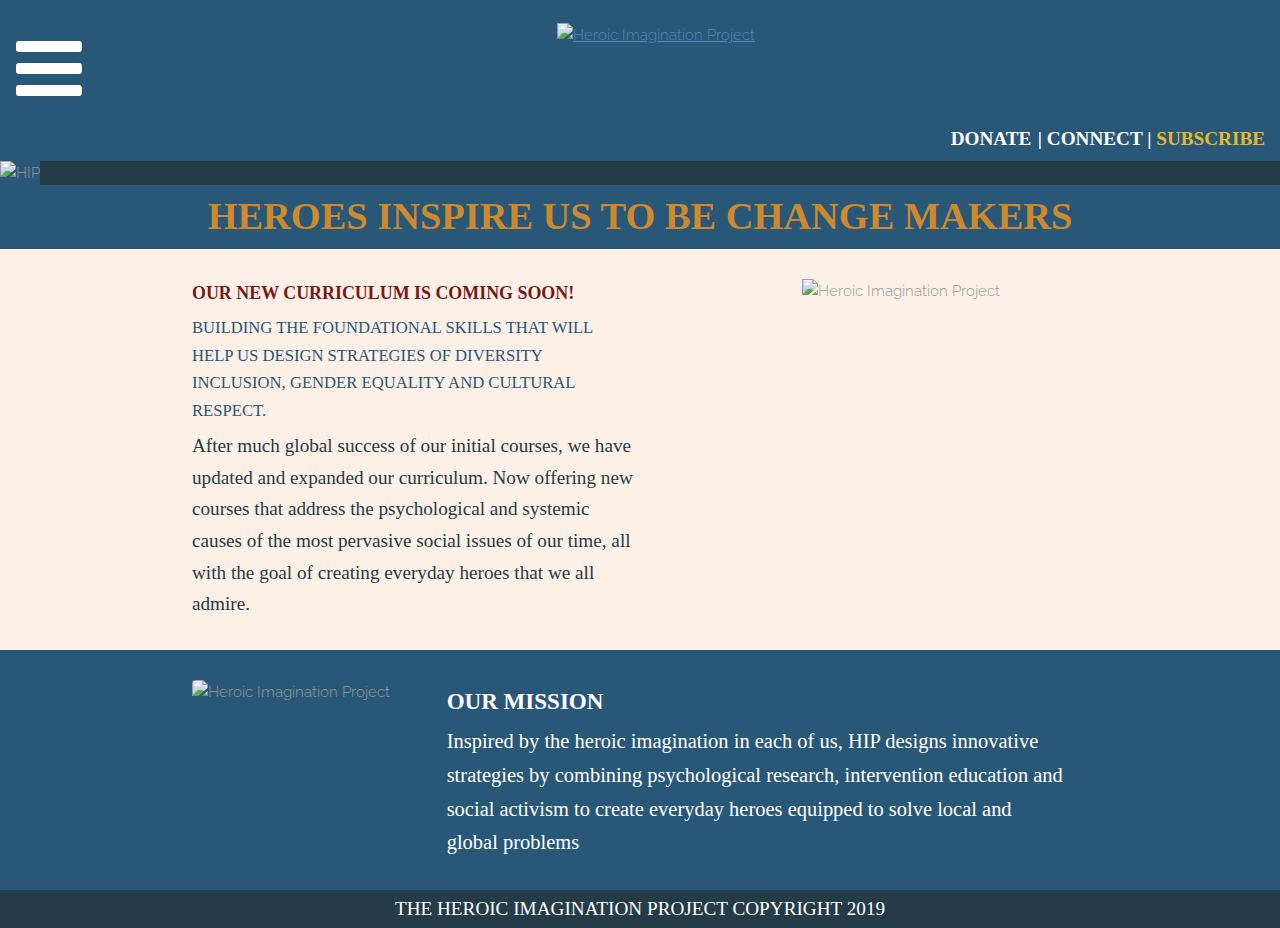
==== index.html @ 64551bbb "changing layout." ====
<!DOCTYPE HTML>
<!--
	Author: DanB
-->
<link rel="stylesheet" href="https://www.w3schools.com/w3css/4/w3.css">
<link rel="apple-touch-icon" sizes="180x180" href="https://www.heroicimagination.org/images/apple-touch-icon.png">
<link rel="icon" type="image/png" sizes="32x32" href="https://www.heroicimagination.org/images/favicon-32x32.png">
<link rel="icon" type="image/png" sizes="16x16" href="https://www.heroicimagination.org/images/favicon-16x16.png">
<link rel="manifest" href="https://www.heroicimagination.org//site.webmanifest">
<html>
	<head>
		<title>Heroic Imagination Project</title>
		<meta charset="utf-8" />
		<meta name="viewport" content="width=device-width, initial-scale=1" />
		<link rel="stylesheet" href="assets/css/main.css" />
	</head>
	<body>

	<div class="w3-row w3-left-align" style="padding-top: 8px;">
	  <div class="w3-col w3-quarter s1">
	  	<a class="w3-bar-item w3-button" href="#" style="color: white;"><i class="fa fa-bars" style="font-size:6vw; padding-top: 15px;"></i>

	  </div>
	  <div class="w3-col w3-rest s10 w3-center">
	  	<a href="https://www.heroicimagination.org/"><img src="https://www.heroicimagination.org/images/hip_logo_horizontal_white.png" class="w3-round" alt="Heroic Imagination Project" style="width:45%; height: 28%; max-width:100%; max-height:100%; padding-top: 15px;"></a>
	  </div>
    </div>
	<div class="w3-row w3-right-align" style="padding-top: 0px;">
	  <div class="w3-col s8 w3-right ">
		<div style="padding-bottom: 3px;">
	  		<div class="w3-right-align" style="color: white; font-family: Optima; font-weight:600; font-size:1vw; padding-right: 15px;">
			    	<span class="w3-right-align" style="color: white; font-family: Optima; font-size:2vw;">
			    		<span class="w3-right-align" style="color: white; font-family: Optima; font-size:2vw;">
			    			<a href="donate.html" style="color: white; font-family: Optima; font-size:1.5vw; text-decoration: none;">DONATE</a>
			    		</span>


					    <span class="w3-right-align" style="color: white; font-family: Optima; font-size:1.5vw;">
					  		|
					  	</span>

					    <span class="w3-right-align" style="color: #white; font-family: Optima; font-weight:600; font-size:1.5vw;">
					  		<a href="mailto:admin@heroicimagination.org?subject=Connect%20with%20HIP" style="color: white; font-family: Optima; font-size:1.5vw; text-decoration: none;">CONNECT</a>
					  	</span>

					    <span class="w3-right-align" style="color: white; font-family: Optima; font-size:1.5vw;">
					  		|
					  	</span>

					    <span class="w3-right-align" style="color: #e3b930; font-family: Optima; font-weight:600; font-size:1.5vw;">
					  		SUBSCRIBE
					  	</span>
			  		</span>
	  			</div>
	  		</div>
	  	</div>
	</div>
	<div class="w3-row" style="background-color: #233C47;">
		<img src="https://www.heroicimagination.org/images/banner.jpg" style="width: 100%; max-width:100%; max-height:100%;" alt="HIP">
	</div>

	<div class="w3-row w3-center">

		<span class="w3-center" style="color: #cf892d; font-family: Optima; font-weight:600; font-size:3vw;">
	  		HEROES INSPIRE US TO BE CHANGE MAKERS
	  	</span>

	</div>
	<div class="w3-row" style="background-color: #FDF0E7; padding-top: 30px; padding-bottom: 30px;">
	  <div class="w3-col w3-quarter s6" style="background-color: #FDF0E7; padding-left: 15%; padding-right: 7px;">
	  		
	  		<div style="color: #781818; background-color: #FDF0E7; font-family: Optima; font-weight:600; font-size:1.4vw;">
	  		OUR NEW CURRICULUM IS COMING SOON!
	  		</div>
	  		<div style="color: #295778; background-color: #FDF0E7; font-family: Optima; font-weight:500; font-size:1.3vw; padding-top: 6px;">
				BUILDING THE FOUNDATIONAL SKILLS THAT WILL HELP US DESIGN STRATEGIES OF DIVERSITY INCLUSION, GENDER EQUALITY AND CULTURAL RESPECT.
		    </div>
		    <div style="color: #233C47; background-color: #FDF0E7; font-family: Optima; font-weight:400; font-size:1.5vw; padding-top: 6px;">
				After much global success of our initial courses, we have updated and expanded our curriculum. Now offering new courses that address the psychological and systemic causes of the most pervasive social issues of our time, all with the goal of creating everyday heroes that we all admire.
		    </div>

	  </div>

	  <div class="w3-col w3-quarter s1 w3-center s6" style="background-color: #FDF0E7; padding-left: 10px; padding-right: 10%;">
	  	<img src="https://www.heroicimagination.org/images/curriculum.png" alt="Heroic Imagination Project" style="height: 50%; width: 50%; max-width:100%; max-height:100%;  background-color: #FDF0E7;">
	  </div>	
	</div>
      <div class="w3-row" style="background-color: #295778; padding-top: 30px; padding-bottom: 30px;">
	  <div class="w3-col w3-quarter s4" style="padding-left: 15%;">
	  	<img src="https://www.heroicimagination.org/images/hip_logo.png" class="w3-round" alt="Heroic Imagination Project" style="width: 80%; height: 80%; max-width:100%; max-height:100%;">
	  </div>
	  <div class="w3-col w3-rest w3-left s6">

	  		<div style="color: white; font-family: Optima; font-weight:800; font-size:1.8vw; padding-top: 2px; padding-left: 20px;">
			OUR MISSION
	  		</div>
	  		<div style="color: white; font-family: Optima; font-weight:200; font-size:1.6vw; padding-top: 5px; padding-left: 20px;">
	  		Inspired by the heroic imagination in each of us, HIP designs
			innovative strategies by combining psychological research,
			intervention education and social activism to create everyday
			heroes equipped to solve local and global problems
	  		</div>
	  </div>

      </div>


	<div class="w3-row w3-center" style="background-color: #233C47; padding-top: 3px; padding-bottom: 3px;">

		<span class="w3-center s12" style="background-color: #233C47; color: white; font-family: Optima; font-weight:300; font-size:1.5vw;  ">
	  		THE HEROIC IMAGINATION PROJECT COPYRIGHT 2019
	  	</span>

	</div>

	</body>
</html>
---- assets/css/main.css ----
@charset "UTF-8";
@import url(font-awesome.min.css);
@import "https://fonts.googleapis.com/css?family=Raleway:100,300,600";

/*
	Theory by TEMPLATED
	templated.co @templatedco
	Released for free under the Creative Commons Attribution 3.0 license (templated.co/license)
*/

/* Reset */

	html, body, div, span, applet, object, iframe, h1, h2, h3, h4, h5, h6, p, blockquote, pre, a, abbr, acronym, address, big, cite, code, del, dfn, em, img, ins, kbd, q, s, samp, small, strike, strong, sub, sup, tt, var, b, u, i, center, dl, dt, dd, ol, ul, li, fieldset, form, label, legend, table, caption, tbody, tfoot, thead, tr, th, td, article, aside, canvas, details, embed, figure, figcaption, footer, header, hgroup, menu, nav, output, ruby, section, summary, time, mark, audio, video {
		margin: 0;
		padding: 0;
		border: 0;
		font-size: 100%;
		font: inherit;
		vertical-align: baseline;
		background-color: #295778;
	}

	article, aside, details, figcaption, figure, footer, header, hgroup, menu, nav, section {
		display: block;
	}

	body {
		line-height: 1;
	}

	ol, ul {
		list-style: none;
	}

	blockquote, q {
		quotes: none;
	}

	blockquote:before, blockquote:after, q:before, q:after {
		content: '';
		content: none;
	}

	table {
		border-collapse: collapse;
		border-spacing: 0;
	}

	body {
		-webkit-text-size-adjust: none;
	}

/* Box Model */

	*, *:before, *:after {
		-moz-box-sizing: border-box;
		-webkit-box-sizing: border-box;
		box-sizing: border-box;
	}

/* Containers */

	.container {
		margin-left: auto;
		margin-right: auto;
	}

	.container.\31 25\25 {
		width: 100%;
		max-width: 100em;
		min-width: 80em;
	}

	.container.\37 5\25 {
		width: 60em;
	}

	.container.\35 0\25 {
		width: 40em;
	}

	.container.\32 5\25 {
		width: 20em;
	}

	.container {
		width: 80em;
	}

	@media screen and (max-width: 1680px) {

		.container.\31 25\25 {
			width: 100%;
			max-width: 100em;
			min-width: 80em;
		}

		.container.\37 5\25 {
			width: 60em;
		}

		.container.\35 0\25 {
			width: 40em;
		}

		.container.\32 5\25 {
			width: 20em;
		}

		.container {
			width: 80em;
		}

	}

	@media screen and (max-width: 1280px) {

		.container.\31 25\25 {
			width: 100%;
			max-width: 81.25em;
			min-width: 65em;
		}

		.container.\37 5\25 {
			width: 48.75em;
		}

		.container.\35 0\25 {
			width: 32.5em;
		}

		.container.\32 5\25 {
			width: 16.25em;
		}

		.container {
			width: 65em;
		}

	}

	@media screen and (max-width: 980px) {

		.container.\31 25\25 {
			width: 100%;
			max-width: 112.5%;
			min-width: 90%;
		}

		.container.\37 5\25 {
			width: 67.5%;
		}

		.container.\35 0\25 {
			width: 45%;
		}

		.container.\32 5\25 {
			width: 22.5%;
		}

		.container {
			width: 90%;
		}

	}

	@media screen and (max-width: 736px) {

		.container.\31 25\25 {
			width: 100%;
			max-width: 112.5%;
			min-width: 90%;
		}

		.container.\37 5\25 {
			width: 67.5%;
		}

		.container.\35 0\25 {
			width: 45%;
		}

		.container.\32 5\25 {
			width: 22.5%;
		}

		.container {
			width: 90% !important;
		}

	}

	@media screen and (max-width: 480px) {

		.container.\31 25\25 {
			width: 100%;
			max-width: 112.5%;
			min-width: 90%;
		}

		.container.\37 5\25 {
			width: 67.5%;
		}

		.container.\35 0\25 {
			width: 45%;
		}

		.container.\32 5\25 {
			width: 22.5%;
		}

		.container {
			width: 90% !important;
		}

	}

/* Grid */

	.row {
		border-bottom: solid 1px transparent;
		-moz-box-sizing: border-box;
		-webkit-box-sizing: border-box;
		box-sizing: border-box;
	}

	.row > * {
		float: left;
		-moz-box-sizing: border-box;
		-webkit-box-sizing: border-box;
		box-sizing: border-box;
	}

	.row:after, .row:before {
		content: '';
		display: block;
		clear: both;
		height: 0;
	}

	.row.uniform > * > :first-child {
		margin-top: 0;
	}

	.row.uniform > * > :last-child {
		margin-bottom: 0;
	}

	.row.\30 \25 > * {
		padding: 0 0 0 0em;
	}

	.row.\30 \25 {
		margin: 0 0 -1px 0em;
	}

	.row.uniform.\30 \25 > * {
		padding: 0em 0 0 0em;
	}

	.row.uniform.\30 \25 {
		margin: 0em 0 -1px 0em;
	}

	.row > * {
		padding: 0 0 0 2em;
	}

	.row {
		margin: 0 0 -1px -2em;
	}

	.row.uniform > * {
		padding: 2em 0 0 2em;
	}

	.row.uniform {
		margin: -2em 0 -1px -2em;
	}

	.row.\32 00\25 > * {
		padding: 0 0 0 4em;
	}

	.row.\32 00\25 {
		margin: 0 0 -1px -4em;
	}

	.row.uniform.\32 00\25 > * {
		padding: 4em 0 0 4em;
	}

	.row.uniform.\32 00\25 {
		margin: -4em 0 -1px -4em;
	}

	.row.\31 50\25 > * {
		padding: 0 0 0 3em;
	}

	.row.\31 50\25 {
		margin: 0 0 -1px -3em;
	}

	.row.uniform.\31 50\25 > * {
		padding: 3em 0 0 3em;
	}

	.row.uniform.\31 50\25 {
		margin: -3em 0 -1px -3em;
	}

	.row.\35 0\25 > * {
		padding: 0 0 0 1em;
	}

	.row.\35 0\25 {
		margin: 0 0 -1px -1em;
	}

	.row.uniform.\35 0\25 > * {
		padding: 1em 0 0 1em;
	}

	.row.uniform.\35 0\25 {
		margin: -1em 0 -1px -1em;
	}

	.row.\32 5\25 > * {
		padding: 0 0 0 0.5em;
	}

	.row.\32 5\25 {
		margin: 0 0 -1px -0.5em;
	}

	.row.uniform.\32 5\25 > * {
		padding: 0.5em 0 0 0.5em;
	}

	.row.uniform.\32 5\25 {
		margin: -0.5em 0 -1px -0.5em;
	}

	.\31 2u, .\31 2u\24 {
		width: 100%;
		clear: none;
		margin-left: 0;
	}

	.\31 1u, .\31 1u\24 {
		width: 91.6666666667%;
		clear: none;
		margin-left: 0;
	}

	.\31 0u, .\31 0u\24 {
		width: 83.3333333333%;
		clear: none;
		margin-left: 0;
	}

	.\39 u, .\39 u\24 {
		width: 75%;
		clear: none;
		margin-left: 0;
	}

	.\38 u, .\38 u\24 {
		width: 66.6666666667%;
		clear: none;
		margin-left: 0;
	}

	.\37 u, .\37 u\24 {
		width: 58.3333333333%;
		clear: none;
		margin-left: 0;
	}

	.\36 u, .\36 u\24 {
		width: 50%;
		clear: none;
		margin-left: 0;
	}

	.\35 u, .\35 u\24 {
		width: 41.6666666667%;
		clear: none;
		margin-left: 0;
	}

	.\34 u, .\34 u\24 {
		width: 33.3333333333%;
		clear: none;
		margin-left: 0;
	}

	.\33 u, .\33 u\24 {
		width: 25%;
		clear: none;
		margin-left: 0;
	}

	.\32 u, .\32 u\24 {
		width: 16.6666666667%;
		clear: none;
		margin-left: 0;
	}

	.\31 u, .\31 u\24 {
		width: 8.3333333333%;
		clear: none;
		margin-left: 0;
	}

	.\31 2u\24 + *,
	.\31 1u\24 + *,
	.\31 0u\24 + *,
	.\39 u\24 + *,
	.\38 u\24 + *,
	.\37 u\24 + *,
	.\36 u\24 + *,
	.\35 u\24 + *,
	.\34 u\24 + *,
	.\33 u\24 + *,
	.\32 u\24 + *,
	.\31 u\24 + * {
		clear: left;
	}

	.\-11u {
		margin-left: 91.66667%;
	}

	.\-10u {
		margin-left: 83.33333%;
	}

	.\-9u {
		margin-left: 75%;
	}

	.\-8u {
		margin-left: 66.66667%;
	}

	.\-7u {
		margin-left: 58.33333%;
	}

	.\-6u {
		margin-left: 50%;
	}

	.\-5u {
		margin-left: 41.66667%;
	}

	.\-4u {
		margin-left: 33.33333%;
	}

	.\-3u {
		margin-left: 25%;
	}

	.\-2u {
		margin-left: 16.66667%;
	}

	.\-1u {
		margin-left: 8.33333%;
	}

	@media screen and (max-width: 1680px) {

		.row > * {
			padding: 0 0 0 2em;
		}

		.row {
			margin: 0 0 -1px -2em;
		}

		.row.uniform > * {
			padding: 2em 0 0 2em;
		}

		.row.uniform {
			margin: -2em 0 -1px -2em;
		}

		.row.\32 00\25 > * {
			padding: 0 0 0 4em;
		}

		.row.\32 00\25 {
			margin: 0 0 -1px -4em;
		}

		.row.uniform.\32 00\25 > * {
			padding: 4em 0 0 4em;
		}

		.row.uniform.\32 00\25 {
			margin: -4em 0 -1px -4em;
		}

		.row.\31 50\25 > * {
			padding: 0 0 0 3em;
		}

		.row.\31 50\25 {
			margin: 0 0 -1px -3em;
		}

		.row.uniform.\31 50\25 > * {
			padding: 3em 0 0 3em;
		}

		.row.uniform.\31 50\25 {
			margin: -3em 0 -1px -3em;
		}

		.row.\35 0\25 > * {
			padding: 0 0 0 1em;
		}

		.row.\35 0\25 {
			margin: 0 0 -1px -1em;
		}

		.row.uniform.\35 0\25 > * {
			padding: 1em 0 0 1em;
		}

		.row.uniform.\35 0\25 {
			margin: -1em 0 -1px -1em;
		}

		.row.\32 5\25 > * {
			padding: 0 0 0 0.5em;
		}

		.row.\32 5\25 {
			margin: 0 0 -1px -0.5em;
		}

		.row.uniform.\32 5\25 > * {
			padding: 0.5em 0 0 0.5em;
		}

		.row.uniform.\32 5\25 {
			margin: -0.5em 0 -1px -0.5em;
		}

		.\31 2u\28xlarge\29, .\31 2u\24\28xlarge\29 {
			width: 100%;
			clear: none;
			margin-left: 0;
		}

		.\31 1u\28xlarge\29, .\31 1u\24\28xlarge\29 {
			width: 91.6666666667%;
			clear: none;
			margin-left: 0;
		}

		.\31 0u\28xlarge\29, .\31 0u\24\28xlarge\29 {
			width: 83.3333333333%;
			clear: none;
			margin-left: 0;
		}

		.\39 u\28xlarge\29, .\39 u\24\28xlarge\29 {
			width: 75%;
			clear: none;
			margin-left: 0;
		}

		.\38 u\28xlarge\29, .\38 u\24\28xlarge\29 {
			width: 66.6666666667%;
			clear: none;
			margin-left: 0;
		}

		.\37 u\28xlarge\29, .\37 u\24\28xlarge\29 {
			width: 58.3333333333%;
			clear: none;
			margin-left: 0;
		}

		.\36 u\28xlarge\29, .\36 u\24\28xlarge\29 {
			width: 50%;
			clear: none;
			margin-left: 0;
		}

		.\35 u\28xlarge\29, .\35 u\24\28xlarge\29 {
			width: 41.6666666667%;
			clear: none;
			margin-left: 0;
		}

		.\34 u\28xlarge\29, .\34 u\24\28xlarge\29 {
			width: 33.3333333333%;
			clear: none;
			margin-left: 0;
		}

		.\33 u\28xlarge\29, .\33 u\24\28xlarge\29 {
			width: 25%;
			clear: none;
			margin-left: 0;
		}

		.\32 u\28xlarge\29, .\32 u\24\28xlarge\29 {
			width: 16.6666666667%;
			clear: none;
			margin-left: 0;
		}

		.\31 u\28xlarge\29, .\31 u\24\28xlarge\29 {
			width: 8.3333333333%;
			clear: none;
			margin-left: 0;
		}

		.\31 2u\24\28xlarge\29 + *,
		.\31 1u\24\28xlarge\29 + *,
		.\31 0u\24\28xlarge\29 + *,
		.\39 u\24\28xlarge\29 + *,
		.\38 u\24\28xlarge\29 + *,
		.\37 u\24\28xlarge\29 + *,
		.\36 u\24\28xlarge\29 + *,
		.\35 u\24\28xlarge\29 + *,
		.\34 u\24\28xlarge\29 + *,
		.\33 u\24\28xlarge\29 + *,
		.\32 u\24\28xlarge\29 + *,
		.\31 u\24\28xlarge\29 + * {
			clear: left;
		}

		.\-11u\28xlarge\29 {
			margin-left: 91.66667%;
		}

		.\-10u\28xlarge\29 {
			margin-left: 83.33333%;
		}

		.\-9u\28xlarge\29 {
			margin-left: 75%;
		}

		.\-8u\28xlarge\29 {
			margin-left: 66.66667%;
		}

		.\-7u\28xlarge\29 {
			margin-left: 58.33333%;
		}

		.\-6u\28xlarge\29 {
			margin-left: 50%;
		}

		.\-5u\28xlarge\29 {
			margin-left: 41.66667%;
		}

		.\-4u\28xlarge\29 {
			margin-left: 33.33333%;
		}

		.\-3u\28xlarge\29 {
			margin-left: 25%;
		}

		.\-2u\28xlarge\29 {
			margin-left: 16.66667%;
		}

		.\-1u\28xlarge\29 {
			margin-left: 8.33333%;
		}

	}

	@media screen and (max-width: 1280px) {

		.row > * {
			padding: 0 0 0 1.5em;
		}

		.row {
			margin: 0 0 -1px -1.5em;
		}

		.row.uniform > * {
			padding: 1.5em 0 0 1.5em;
		}

		.row.uniform {
			margin: -1.5em 0 -1px -1.5em;
		}

		.row.\32 00\25 > * {
			padding: 0 0 0 3em;
		}

		.row.\32 00\25 {
			margin: 0 0 -1px -3em;
		}

		.row.uniform.\32 00\25 > * {
			padding: 3em 0 0 3em;
		}

		.row.uniform.\32 00\25 {
			margin: -3em 0 -1px -3em;
		}

		.row.\31 50\25 > * {
			padding: 0 0 0 2.25em;
		}

		.row.\31 50\25 {
			margin: 0 0 -1px -2.25em;
		}

		.row.uniform.\31 50\25 > * {
			padding: 2.25em 0 0 2.25em;
		}

		.row.uniform.\31 50\25 {
			margin: -2.25em 0 -1px -2.25em;
		}

		.row.\35 0\25 > * {
			padding: 0 0 0 0.75em;
		}

		.row.\35 0\25 {
			margin: 0 0 -1px -0.75em;
		}

		.row.uniform.\35 0\25 > * {
			padding: 0.75em 0 0 0.75em;
		}

		.row.uniform.\35 0\25 {
			margin: -0.75em 0 -1px -0.75em;
		}

		.row.\32 5\25 > * {
			padding: 0 0 0 0.375em;
		}

		.row.\32 5\25 {
			margin: 0 0 -1px -0.375em;
		}

		.row.uniform.\32 5\25 > * {
			padding: 0.375em 0 0 0.375em;
		}

		.row.uniform.\32 5\25 {
			margin: -0.375em 0 -1px -0.375em;
		}

		.\31 2u\28large\29, .\31 2u\24\28large\29 {
			width: 100%;
			clear: none;
			margin-left: 0;
		}

		.\31 1u\28large\29, .\31 1u\24\28large\29 {
			width: 91.6666666667%;
			clear: none;
			margin-left: 0;
		}

		.\31 0u\28large\29, .\31 0u\24\28large\29 {
			width: 83.3333333333%;
			clear: none;
			margin-left: 0;
		}

		.\39 u\28large\29, .\39 u\24\28large\29 {
			width: 75%;
			clear: none;
			margin-left: 0;
		}

		.\38 u\28large\29, .\38 u\24\28large\29 {
			width: 66.6666666667%;
			clear: none;
			margin-left: 0;
		}

		.\37 u\28large\29, .\37 u\24\28large\29 {
			width: 58.3333333333%;
			clear: none;
			margin-left: 0;
		}

		.\36 u\28large\29, .\36 u\24\28large\29 {
			width: 50%;
			clear: none;
			margin-left: 0;
		}

		.\35 u\28large\29, .\35 u\24\28large\29 {
			width: 41.6666666667%;
			clear: none;
			margin-left: 0;
		}

		.\34 u\28large\29, .\34 u\24\28large\29 {
			width: 33.3333333333%;
			clear: none;
			margin-left: 0;
		}

		.\33 u\28large\29, .\33 u\24\28large\29 {
			width: 25%;
			clear: none;
			margin-left: 0;
		}

		.\32 u\28large\29, .\32 u\24\28large\29 {
			width: 16.6666666667%;
			clear: none;
			margin-left: 0;
		}

		.\31 u\28large\29, .\31 u\24\28large\29 {
			width: 8.3333333333%;
			clear: none;
			margin-left: 0;
		}

		.\31 2u\24\28large\29 + *,
		.\31 1u\24\28large\29 + *,
		.\31 0u\24\28large\29 + *,
		.\39 u\24\28large\29 + *,
		.\38 u\24\28large\29 + *,
		.\37 u\24\28large\29 + *,
		.\36 u\24\28large\29 + *,
		.\35 u\24\28large\29 + *,
		.\34 u\24\28large\29 + *,
		.\33 u\24\28large\29 + *,
		.\32 u\24\28large\29 + *,
		.\31 u\24\28large\29 + * {
			clear: left;
		}

		.\-11u\28large\29 {
			margin-left: 91.66667%;
		}

		.\-10u\28large\29 {
			margin-left: 83.33333%;
		}

		.\-9u\28large\29 {
			margin-left: 75%;
		}

		.\-8u\28large\29 {
			margin-left: 66.66667%;
		}

		.\-7u\28large\29 {
			margin-left: 58.33333%;
		}

		.\-6u\28large\29 {
			margin-left: 50%;
		}

		.\-5u\28large\29 {
			margin-left: 41.66667%;
		}

		.\-4u\28large\29 {
			margin-left: 33.33333%;
		}

		.\-3u\28large\29 {
			margin-left: 25%;
		}

		.\-2u\28large\29 {
			margin-left: 16.66667%;
		}

		.\-1u\28large\29 {
			margin-left: 8.33333%;
		}

	}

	@media screen and (max-width: 980px) {

		.row > * {
			padding: 0 0 0 1.5em;
		}

		.row {
			margin: 0 0 -1px -1.5em;
		}

		.row.uniform > * {
			padding: 1.5em 0 0 1.5em;
		}

		.row.uniform {
			margin: -1.5em 0 -1px -1.5em;
		}

		.row.\32 00\25 > * {
			padding: 0 0 0 3em;
		}

		.row.\32 00\25 {
			margin: 0 0 -1px -3em;
		}

		.row.uniform.\32 00\25 > * {
			padding: 3em 0 0 3em;
		}

		.row.uniform.\32 00\25 {
			margin: -3em 0 -1px -3em;
		}

		.row.\31 50\25 > * {
			padding: 0 0 0 2.25em;
		}

		.row.\31 50\25 {
			margin: 0 0 -1px -2.25em;
		}

		.row.uniform.\31 50\25 > * {
			padding: 2.25em 0 0 2.25em;
		}

		.row.uniform.\31 50\25 {
			margin: -2.25em 0 -1px -2.25em;
		}

		.row.\35 0\25 > * {
			padding: 0 0 0 0.75em;
		}

		.row.\35 0\25 {
			margin: 0 0 -1px -0.75em;
		}

		.row.uniform.\35 0\25 > * {
			padding: 0.75em 0 0 0.75em;
		}

		.row.uniform.\35 0\25 {
			margin: -0.75em 0 -1px -0.75em;
		}

		.row.\32 5\25 > * {
			padding: 0 0 0 0.375em;
		}

		.row.\32 5\25 {
			margin: 0 0 -1px -0.375em;
		}

		.row.uniform.\32 5\25 > * {
			padding: 0.375em 0 0 0.375em;
		}

		.row.uniform.\32 5\25 {
			margin: -0.375em 0 -1px -0.375em;
		}

		.\31 2u\28medium\29, .\31 2u\24\28medium\29 {
			width: 100%;
			clear: none;
			margin-left: 0;
		}

		.\31 1u\28medium\29, .\31 1u\24\28medium\29 {
			width: 91.6666666667%;
			clear: none;
			margin-left: 0;
		}

		.\31 0u\28medium\29, .\31 0u\24\28medium\29 {
			width: 83.3333333333%;
			clear: none;
			margin-left: 0;
		}

		.\39 u\28medium\29, .\39 u\24\28medium\29 {
			width: 75%;
			clear: none;
			margin-left: 0;
		}

		.\38 u\28medium\29, .\38 u\24\28medium\29 {
			width: 66.6666666667%;
			clear: none;
			margin-left: 0;
		}

		.\37 u\28medium\29, .\37 u\24\28medium\29 {
			width: 58.3333333333%;
			clear: none;
			margin-left: 0;
		}

		.\36 u\28medium\29, .\36 u\24\28medium\29 {
			width: 50%;
			clear: none;
			margin-left: 0;
		}

		.\35 u\28medium\29, .\35 u\24\28medium\29 {
			width: 41.6666666667%;
			clear: none;
			margin-left: 0;
		}

		.\34 u\28medium\29, .\34 u\24\28medium\29 {
			width: 33.3333333333%;
			clear: none;
			margin-left: 0;
		}

		.\33 u\28medium\29, .\33 u\24\28medium\29 {
			width: 25%;
			clear: none;
			margin-left: 0;
		}

		.\32 u\28medium\29, .\32 u\24\28medium\29 {
			width: 16.6666666667%;
			clear: none;
			margin-left: 0;
		}

		.\31 u\28medium\29, .\31 u\24\28medium\29 {
			width: 8.3333333333%;
			clear: none;
			margin-left: 0;
		}

		.\31 2u\24\28medium\29 + *,
		.\31 1u\24\28medium\29 + *,
		.\31 0u\24\28medium\29 + *,
		.\39 u\24\28medium\29 + *,
		.\38 u\24\28medium\29 + *,
		.\37 u\24\28medium\29 + *,
		.\36 u\24\28medium\29 + *,
		.\35 u\24\28medium\29 + *,
		.\34 u\24\28medium\29 + *,
		.\33 u\24\28medium\29 + *,
		.\32 u\24\28medium\29 + *,
		.\31 u\24\28medium\29 + * {
			clear: left;
		}

		.\-11u\28medium\29 {
			margin-left: 91.66667%;
		}

		.\-10u\28medium\29 {
			margin-left: 83.33333%;
		}

		.\-9u\28medium\29 {
			margin-left: 75%;
		}

		.\-8u\28medium\29 {
			margin-left: 66.66667%;
		}

		.\-7u\28medium\29 {
			margin-left: 58.33333%;
		}

		.\-6u\28medium\29 {
			margin-left: 50%;
		}

		.\-5u\28medium\29 {
			margin-left: 41.66667%;
		}

		.\-4u\28medium\29 {
			margin-left: 33.33333%;
		}

		.\-3u\28medium\29 {
			margin-left: 25%;
		}

		.\-2u\28medium\29 {
			margin-left: 16.66667%;
		}

		.\-1u\28medium\29 {
			margin-left: 8.33333%;
		}

	}

	@media screen and (max-width: 736px) {

		.row > * {
			padding: 0 0 0 1.25em;
		}

		.row {
			margin: 0 0 -1px -1.25em;
		}

		.row.uniform > * {
			padding: 1.25em 0 0 1.25em;
		}

		.row.uniform {
			margin: -1.25em 0 -1px -1.25em;
		}

		.row.\32 00\25 > * {
			padding: 0 0 0 2.5em;
		}

		.row.\32 00\25 {
			margin: 0 0 -1px -2.5em;
		}

		.row.uniform.\32 00\25 > * {
			padding: 2.5em 0 0 2.5em;
		}

		.row.uniform.\32 00\25 {
			margin: -2.5em 0 -1px -2.5em;
		}

		.row.\31 50\25 > * {
			padding: 0 0 0 1.875em;
		}

		.row.\31 50\25 {
			margin: 0 0 -1px -1.875em;
		}

		.row.uniform.\31 50\25 > * {
			padding: 1.875em 0 0 1.875em;
		}

		.row.uniform.\31 50\25 {
			margin: -1.875em 0 -1px -1.875em;
		}

		.row.\35 0\25 > * {
			padding: 0 0 0 0.625em;
		}

		.row.\35 0\25 {
			margin: 0 0 -1px -0.625em;
		}

		.row.uniform.\35 0\25 > * {
			padding: 0.625em 0 0 0.625em;
		}

		.row.uniform.\35 0\25 {
			margin: -0.625em 0 -1px -0.625em;
		}

		.row.\32 5\25 > * {
			padding: 0 0 0 0.3125em;
		}

		.row.\32 5\25 {
			margin: 0 0 -1px -0.3125em;
		}

		.row.uniform.\32 5\25 > * {
			padding: 0.3125em 0 0 0.3125em;
		}

		.row.uniform.\32 5\25 {
			margin: -0.3125em 0 -1px -0.3125em;
		}

		.\31 2u\28small\29, .\31 2u\24\28small\29 {
			width: 100%;
			clear: none;
			margin-left: 0;
		}

		.\31 1u\28small\29, .\31 1u\24\28small\29 {
			width: 91.6666666667%;
			clear: none;
			margin-left: 0;
		}

		.\31 0u\28small\29, .\31 0u\24\28small\29 {
			width: 83.3333333333%;
			clear: none;
			margin-left: 0;
		}

		.\39 u\28small\29, .\39 u\24\28small\29 {
			width: 75%;
			clear: none;
			margin-left: 0;
		}

		.\38 u\28small\29, .\38 u\24\28small\29 {
			width: 66.6666666667%;
			clear: none;
			margin-left: 0;
		}

		.\37 u\28small\29, .\37 u\24\28small\29 {
			width: 58.3333333333%;
			clear: none;
			margin-left: 0;
		}

		.\36 u\28small\29, .\36 u\24\28small\29 {
			width: 50%;
			clear: none;
			margin-left: 0;
		}

		.\35 u\28small\29, .\35 u\24\28small\29 {
			width: 41.6666666667%;
			clear: none;
			margin-left: 0;
		}

		.\34 u\28small\29, .\34 u\24\28small\29 {
			width: 33.3333333333%;
			clear: none;
			margin-left: 0;
		}

		.\33 u\28small\29, .\33 u\24\28small\29 {
			width: 25%;
			clear: none;
			margin-left: 0;
		}

		.\32 u\28small\29, .\32 u\24\28small\29 {
			width: 16.6666666667%;
			clear: none;
			margin-left: 0;
		}

		.\31 u\28small\29, .\31 u\24\28small\29 {
			width: 8.3333333333%;
			clear: none;
			margin-left: 0;
		}

		.\31 2u\24\28small\29 + *,
		.\31 1u\24\28small\29 + *,
		.\31 0u\24\28small\29 + *,
		.\39 u\24\28small\29 + *,
		.\38 u\24\28small\29 + *,
		.\37 u\24\28small\29 + *,
		.\36 u\24\28small\29 + *,
		.\35 u\24\28small\29 + *,
		.\34 u\24\28small\29 + *,
		.\33 u\24\28small\29 + *,
		.\32 u\24\28small\29 + *,
		.\31 u\24\28small\29 + * {
			clear: left;
		}

		.\-11u\28small\29 {
			margin-left: 91.66667%;
		}

		.\-10u\28small\29 {
			margin-left: 83.33333%;
		}

		.\-9u\28small\29 {
			margin-left: 75%;
		}

		.\-8u\28small\29 {
			margin-left: 66.66667%;
		}

		.\-7u\28small\29 {
			margin-left: 58.33333%;
		}

		.\-6u\28small\29 {
			margin-left: 50%;
		}

		.\-5u\28small\29 {
			margin-left: 41.66667%;
		}

		.\-4u\28small\29 {
			margin-left: 33.33333%;
		}

		.\-3u\28small\29 {
			margin-left: 25%;
		}

		.\-2u\28small\29 {
			margin-left: 16.66667%;
		}

		.\-1u\28small\29 {
			margin-left: 8.33333%;
		}

	}

	@media screen and (max-width: 480px) {

		.row > * {
			padding: 0 0 0 1.25em;
		}

		.row {
			margin: 0 0 -1px -1.25em;
		}

		.row.uniform > * {
			padding: 1.25em 0 0 1.25em;
		}

		.row.uniform {
			margin: -1.25em 0 -1px -1.25em;
		}

		.row.\32 00\25 > * {
			padding: 0 0 0 2.5em;
		}

		.row.\32 00\25 {
			margin: 0 0 -1px -2.5em;
		}

		.row.uniform.\32 00\25 > * {
			padding: 2.5em 0 0 2.5em;
		}

		.row.uniform.\32 00\25 {
			margin: -2.5em 0 -1px -2.5em;
		}

		.row.\31 50\25 > * {
			padding: 0 0 0 1.875em;
		}

		.row.\31 50\25 {
			margin: 0 0 -1px -1.875em;
		}

		.row.uniform.\31 50\25 > * {
			padding: 1.875em 0 0 1.875em;
		}

		.row.uniform.\31 50\25 {
			margin: -1.875em 0 -1px -1.875em;
		}

		.row.\35 0\25 > * {
			padding: 0 0 0 0.625em;
		}

		.row.\35 0\25 {
			margin: 0 0 -1px -0.625em;
		}

		.row.uniform.\35 0\25 > * {
			padding: 0.625em 0 0 0.625em;
		}

		.row.uniform.\35 0\25 {
			margin: -0.625em 0 -1px -0.625em;
		}

		.row.\32 5\25 > * {
			padding: 0 0 0 0.3125em;
		}

		.row.\32 5\25 {
			margin: 0 0 -1px -0.3125em;
		}

		.row.uniform.\32 5\25 > * {
			padding: 0.3125em 0 0 0.3125em;
		}

		.row.uniform.\32 5\25 {
			margin: -0.3125em 0 -1px -0.3125em;
		}

		.\31 2u\28xsmall\29, .\31 2u\24\28xsmall\29 {
			width: 100%;
			clear: none;
			margin-left: 0;
		}

		.\31 1u\28xsmall\29, .\31 1u\24\28xsmall\29 {
			width: 91.6666666667%;
			clear: none;
			margin-left: 0;
		}

		.\31 0u\28xsmall\29, .\31 0u\24\28xsmall\29 {
			width: 83.3333333333%;
			clear: none;
			margin-left: 0;
		}

		.\39 u\28xsmall\29, .\39 u\24\28xsmall\29 {
			width: 75%;
			clear: none;
			margin-left: 0;
		}

		.\38 u\28xsmall\29, .\38 u\24\28xsmall\29 {
			width: 66.6666666667%;
			clear: none;
			margin-left: 0;
		}

		.\37 u\28xsmall\29, .\37 u\24\28xsmall\29 {
			width: 58.3333333333%;
			clear: none;
			margin-left: 0;
		}

		.\36 u\28xsmall\29, .\36 u\24\28xsmall\29 {
			width: 50%;
			clear: none;
			margin-left: 0;
		}

		.\35 u\28xsmall\29, .\35 u\24\28xsmall\29 {
			width: 41.6666666667%;
			clear: none;
			margin-left: 0;
		}

		.\34 u\28xsmall\29, .\34 u\24\28xsmall\29 {
			width: 33.3333333333%;
			clear: none;
			margin-left: 0;
		}

		.\33 u\28xsmall\29, .\33 u\24\28xsmall\29 {
			width: 25%;
			clear: none;
			margin-left: 0;
		}

		.\32 u\28xsmall\29, .\32 u\24\28xsmall\29 {
			width: 16.6666666667%;
			clear: none;
			margin-left: 0;
		}

		.\31 u\28xsmall\29, .\31 u\24\28xsmall\29 {
			width: 8.3333333333%;
			clear: none;
			margin-left: 0;
		}

		.\31 2u\24\28xsmall\29 + *,
		.\31 1u\24\28xsmall\29 + *,
		.\31 0u\24\28xsmall\29 + *,
		.\39 u\24\28xsmall\29 + *,
		.\38 u\24\28xsmall\29 + *,
		.\37 u\24\28xsmall\29 + *,
		.\36 u\24\28xsmall\29 + *,
		.\35 u\24\28xsmall\29 + *,
		.\34 u\24\28xsmall\29 + *,
		.\33 u\24\28xsmall\29 + *,
		.\32 u\24\28xsmall\29 + *,
		.\31 u\24\28xsmall\29 + * {
			clear: left;
		}

		.\-11u\28xsmall\29 {
			margin-left: 91.66667%;
		}

		.\-10u\28xsmall\29 {
			margin-left: 83.33333%;
		}

		.\-9u\28xsmall\29 {
			margin-left: 75%;
		}

		.\-8u\28xsmall\29 {
			margin-left: 66.66667%;
		}

		.\-7u\28xsmall\29 {
			margin-left: 58.33333%;
		}

		.\-6u\28xsmall\29 {
			margin-left: 50%;
		}

		.\-5u\28xsmall\29 {
			margin-left: 41.66667%;
		}

		.\-4u\28xsmall\29 {
			margin-left: 33.33333%;
		}

		.\-3u\28xsmall\29 {
			margin-left: 25%;
		}

		.\-2u\28xsmall\29 {
			margin-left: 16.66667%;
		}

		.\-1u\28xsmall\29 {
			margin-left: 8.33333%;
		}

	}

/* Basic */

	@-ms-viewport {
		width: device-width;
	}

	body {
		-ms-overflow-style: scrollbar;
	}

	@media screen and (max-width: 480px) {

		html, body {
			min-width: 320px;
		}

	}

	body {
		background: #fff;
	}

		body.is-loading *, body.is-loading *:before, body.is-loading *:after {
			-moz-animation: none !important;
			-webkit-animation: none !important;
			-ms-animation: none !important;
			animation: none !important;
			-moz-transition: none !important;
			-webkit-transition: none !important;
			-ms-transition: none !important;
			transition: none !important;
		}

/* Type */

	body, input, select, textarea {
		color: #9a9a9a;
		font-family: "Raleway", Arial, Helvetica, sans-serif;
		font-size: 13pt;
		font-weight: 300;
		line-height: 1.65;
	}

		@media screen and (max-width: 1680px) {

			body, input, select, textarea {
				font-size: 11pt;
			}

		}

		@media screen and (max-width: 1280px) {

			body, input, select, textarea {
				font-size: 11pt;
			}

		}

		@media screen and (max-width: 980px) {

			body, input, select, textarea {
				font-size: 12pt;
			}

		}

		@media screen and (max-width: 736px) {

			body, input, select, textarea {
				font-size: 12pt;
			}

		}

		@media screen and (max-width: 480px) {

			body, input, select, textarea {
				font-size: 12pt;
			}

		}

	a {
		color: #5385c1;
		text-decoration: underline;
	}

		a:hover {
			text-decoration: none;
		}

	strong, b {
		color: #555;
		font-weight: 600;
	}

	em, i {
		font-style: italic;
	}

	p {
		margin: 0 0 2em 0;
	}

	h1, h2, h3, h4, h5, h6 {
		color: #5385c1;
		font-weight: 300;
		line-height: 1.5;
		margin: 0 0 1em 0;
	}

		h1 a, h2 a, h3 a, h4 a, h5 a, h6 a {
			color: inherit;
			text-decoration: none;
		}

	h2 {
		font-size: 1.75em;
		font-weight: 100;
	}

	h3 {
		font-size: 1.35em;
	}

	h4 {
		font-size: 1.1em;
	}

	h5 {
		font-size: 0.9em;
	}

	h6 {
		font-size: 0.7em;
	}

	sub {
		font-size: 0.8em;
		position: relative;
		top: 0.5em;
	}

	sup {
		font-size: 0.8em;
		position: relative;
		top: -0.5em;
	}

	blockquote {
		border-left: solid 4px #dbdbdb;
		font-style: italic;
		margin: 0 0 2em 0;
		padding: 0.5em 0 0.5em 2em;
	}

	code {
		background: rgba(144, 144, 144, 0.075);
		border-radius: 0;
		border: solid 1px #dbdbdb;
		font-family: "Courier New", monospace;
		font-size: 0.9em;
		margin: 0 0.25em;
		padding: 0.25em 0.65em;
	}

	pre {
		-webkit-overflow-scrolling: touch;
		font-family: "Courier New", monospace;
		font-size: 0.9em;
		margin: 0 0 2em 0;
	}

		pre code {
			display: block;
			line-height: 1.75;
			padding: 1em 1.5em;
			overflow-x: auto;
		}

	hr {
		border: 0;
		border-bottom: solid 1px #dbdbdb;
		margin: 2em 0;
	}

		hr.major {
			margin: 3em 0;
		}

	.align-left {
		text-align: left;
	}

	.align-center {
		text-align: center;
	}

	.align-right {
		text-align: right;
	}

	.inner {
		max-width: 75em;
		margin: 0 auto;
	}

		@media screen and (max-width: 1280px) {

			.inner {
				max-width: 90%;
			}

		}

		@media screen and (max-width: 480px) {

			.inner {
				max-width: 85%;
			}

		}

/* Section/Article */

	section.special, article.special {
		text-align: center;
	}

		section.special article, article.special article {
			text-align: left;
		}

	section.wrapper, article.wrapper {
		padding: 6em 0;
	}

		section.wrapper header, article.wrapper header {
			margin-bottom: 4em;
		}

			section.wrapper header h2, article.wrapper header h2 {
				font-size: 2.75em;
				margin: 0 0 .5em 0;
			}

			section.wrapper header p, article.wrapper header p {
				font-size: 1em;
			}

		section.wrapper article header, article.wrapper article header {
			margin: 0;
		}

		section.wrapper.style1, article.wrapper.style1 {
			background: #5385c1;
			color: #bacee6;
		}

			section.wrapper.style1 header h2, article.wrapper.style1 header h2 {
				color: #fff;
			}

			section.wrapper.style1 header p, article.wrapper.style1 header p {
				color: #bacee6;
			}

			section.wrapper.style1 h3, article.wrapper.style1 h3 {
				color: #FFF;
			}

		@media screen and (max-width: 980px) {

			section.wrapper, article.wrapper {
				padding: 2em 0;
			}

		}

		@media screen and (max-width: 736px) {

			section.wrapper header, article.wrapper header {
				margin-bottom: 2em;
			}

				section.wrapper header h2, article.wrapper header h2 {
					font-size: 2em;
				}

				section.wrapper header p, article.wrapper header p {
					font-size: .9em;
				}

		}

		@media screen and (max-width: 480px) {

			section.wrapper, article.wrapper {
				text-align: center;
			}

				section.wrapper article, article.wrapper article {
					text-align: center;
				}

		}

	header p {
		color: #bbb;
		position: relative;
		margin: 0 0 1.5em 0;
	}

	header h2 + p {
		font-size: 1.25em;
		margin-top: -1em;
	}

	header h3 + p {
		font-size: 1.1em;
		margin-top: -0.8em;
	}

	header h4 + p,
	header h5 + p,
	header h6 + p {
		font-size: 0.9em;
		margin-top: -0.6em;
	}

/* Flex */

	.flex {
		display: -ms-flexbox;
		-ms-flex-wrap: wrap;
		-ms-flex-pack: justify;
		display: -moz-flex;
		display: -webkit-flex;
		display: -ms-flex;
		display: flex;
		-moz-flex-wrap: wrap;
		-webkit-flex-wrap: wrap;
		-ms-flex-wrap: wrap;
		flex-wrap: wrap;
		-moz-justify-content: space-between;
		-webkit-justify-content: space-between;
		-ms-justify-content: space-between;
		justify-content: space-between;
	}

		.flex.flex-2 article {
			width: 47%;
		}

		.flex.flex-3 article {
			position: relative;
			width: 28%;
		}

			.flex.flex-3 article:before {
				content: '';
				position: absolute;
				width: 100%;
				height: 100%;
				right: -2em;
				top: 0;
				border-right: 1px solid #dbdbdb;
				pointer-events: none;
			}

			.flex.flex-3 article:last-child:before {
				border: none;
			}

		.flex.flex-4 .box {
			width: 21%;
		}

		@media screen and (max-width: 980px) {

			.flex.flex-2 article {
				width: 100%;
				margin-bottom: 3em;
			}

				.flex.flex-2 article:last-child {
					margin-bottom: 0;
				}

			.flex.flex-3 {
				-moz-flex-direction: column;
				-webkit-flex-direction: column;
				-ms-flex-direction: column;
				flex-direction: column;
			}

				.flex.flex-3 article {
					width: 100%;
					border-bottom: 1px solid #dbdbdb;
					padding-bottom: 2.5em;
					margin-bottom: 3em;
				}

					.flex.flex-3 article:last-child {
						border: none;
						padding-bottom: 0;
						margin: 0 0 1em 0;
					}

					.flex.flex-3 article:before {
						display: none;
					}

			.flex.flex-4 .box {
				width: 47%;
			}

		}

		@media screen and (max-width: 480px) {

			.flex.flex-4 .box {
				width: 100%;
			}

		}

/* Form */

	form {
		margin: 0 0 2em 0;
	}

	label {
		color: #555;
		display: block;
		font-size: 0.9em;
		font-weight: 600;
		margin: 0 0 1em 0;
	}

	input[type="text"],
	input[type="password"],
	input[type="email"],
	input[type="tel"],
	select,
	textarea {
		-moz-appearance: none;
		-webkit-appearance: none;
		-ms-appearance: none;
		appearance: none;
		background: rgba(144, 144, 144, 0.075);
		border-radius: 0;
		border: none;
		border: solid 1px #dbdbdb;
		color: inherit;
		display: block;
		outline: 0;
		padding: 0 1em;
		text-decoration: none;
		width: 100%;
	}

		input[type="text"]:invalid,
		input[type="password"]:invalid,
		input[type="email"]:invalid,
		input[type="tel"]:invalid,
		select:invalid,
		textarea:invalid {
			box-shadow: none;
		}

		input[type="text"]:focus,
		input[type="password"]:focus,
		input[type="email"]:focus,
		input[type="tel"]:focus,
		select:focus,
		textarea:focus {
			border-color: #5385c1;
			box-shadow: 0 0 0 1px #5385c1;
		}

	.select-wrapper {
		text-decoration: none;
		display: block;
		position: relative;
	}

		.select-wrapper:before {
			content: "";
			-moz-osx-font-smoothing: grayscale;
			-webkit-font-smoothing: antialiased;
			font-family: FontAwesome;
			font-style: normal;
			font-weight: normal;
			text-transform: none !important;
		}

		.select-wrapper:before {
			color: #dbdbdb;
			display: block;
			height: 2.75em;
			line-height: 2.75em;
			pointer-events: none;
			position: absolute;
			right: 0;
			text-align: center;
			top: 0;
			width: 2.75em;
		}

		.select-wrapper select::-ms-expand {
			display: none;
		}

	input[type="text"],
	input[type="password"],
	input[type="email"],
	select {
		height: 2.75em;
	}

	textarea {
		padding: 0.75em 1em;
	}

	input[type="checkbox"],
	input[type="radio"] {
		-moz-appearance: none;
		-webkit-appearance: none;
		-ms-appearance: none;
		appearance: none;
		display: block;
		float: left;
		margin-right: -2em;
		opacity: 0;
		width: 1em;
		z-index: -1;
	}

		input[type="checkbox"] + label,
		input[type="radio"] + label {
			text-decoration: none;
			color: #9a9a9a;
			cursor: pointer;
			display: inline-block;
			font-size: 1em;
			font-weight: 300;
			padding-left: 2.4em;
			padding-right: 0.75em;
			position: relative;
		}

			input[type="checkbox"] + label:before,
			input[type="radio"] + label:before {
				-moz-osx-font-smoothing: grayscale;
				-webkit-font-smoothing: antialiased;
				font-family: FontAwesome;
				font-style: normal;
				font-weight: normal;
				text-transform: none !important;
			}

			input[type="checkbox"] + label:before,
			input[type="radio"] + label:before {
				background: rgba(144, 144, 144, 0.075);
				border-radius: 0;
				border: solid 1px #dbdbdb;
				content: '';
				display: inline-block;
				height: 1.65em;
				left: 0;
				line-height: 1.58125em;
				position: absolute;
				text-align: center;
				top: 0;
				width: 1.65em;
			}

		input[type="checkbox"]:checked + label:before,
		input[type="radio"]:checked + label:before {
			background: #5a5a5a;
			border-color: #5a5a5a;
			color: #ffffff;
			content: '\f00c';
		}

		input[type="checkbox"]:focus + label:before,
		input[type="radio"]:focus + label:before {
			border-color: #5385c1;
			box-shadow: 0 0 0 1px #5385c1;
		}

	input[type="checkbox"] + label:before {
		border-radius: 0;
	}

	input[type="radio"] + label:before {
		border-radius: 100%;
	}

	::-webkit-input-placeholder {
		color: #bbb !important;
		opacity: 1.0;
	}

	:-moz-placeholder {
		color: #bbb !important;
		opacity: 1.0;
	}

	::-moz-placeholder {
		color: #bbb !important;
		opacity: 1.0;
	}

	:-ms-input-placeholder {
		color: #bbb !important;
		opacity: 1.0;
	}

	.formerize-placeholder {
		color: #bbb !important;
		opacity: 1.0;
	}

/* Box */

	.box {
		border: solid 1px #dbdbdb;
		margin-bottom: 2em;
		padding: 1.5em;
	}

		.box > :last-child,
		.box > :last-child > :last-child,
		.box > :last-child > :last-child > :last-child {
			margin-bottom: 0;
		}

		.box.alt {
			border: 0;
			border-radius: 0;
			padding: 0;
		}

		.box.person {
			border: solid 1px rgba(255, 255, 255, 0.25);
			padding: 3em 1.5em;
		}

			.box.person h3 {
				margin: 0;
			}

			.box.person .image {
				margin-bottom: 1em;
			}

				.box.person .image img {
					max-width: 100%;
				}

/* Icon */

	.icon {
		text-decoration: none;
		border-bottom: none;
		position: relative;
	}

		.icon:before {
			-moz-osx-font-smoothing: grayscale;
			-webkit-font-smoothing: antialiased;
			font-family: FontAwesome;
			font-style: normal;
			font-weight: normal;
			text-transform: none !important;
		}

		.icon > .label {
			display: none;
		}

/* Image */

	.image {
		border-radius: 0;
		border: 0;
		display: inline-block;
		position: relative;
	}

		.image img {
			border-radius: 0;
			display: block;
		}

		.image.left, .image.right {
			max-width: 40%;
		}

			.image.left img, .image.right img {
				width: 100%;
			}

		.image.round img {
			border-radius: 100%;
		}

		.image.left {
			float: left;
			padding: 0 1.5em 1em 0;
			top: 0.25em;
		}

		.image.right {
			float: right;
			padding: 0 0 1em 1.5em;
			top: 0.25em;
		}

		.image.fit {
			display: block;
			margin: 0 0 2em 0;
			width: 100%;
		}

			.image.fit img {
				width: 100%;
			}

		.image.main {
			display: block;
			margin: 0 0 3em 0;
			width: 100%;
		}

			.image.main img {
				width: 100%;
			}

/* List */

	ol {
		list-style: decimal;
		margin: 0 0 2em 0;
		padding-left: 1.25em;
	}

		ol li {
			padding-left: 0.25em;
		}

	ul {
		list-style: disc;
		margin: 0 0 2em 0;
		padding-left: 1em;
	}

		ul li {
			padding-left: 0.5em;
		}

		ul.alt {
			list-style: none;
			padding-left: 0;
		}

			ul.alt li {
				border-top: solid 1px #dbdbdb;
				padding: 0.5em 0;
			}

				ul.alt li:first-child {
					border-top: 0;
					padding-top: 0;
				}

		ul.icons {
			cursor: default;
			list-style: none;
			padding-left: 0;
		}

			ul.icons li {
				display: inline-block;
				padding: 0 1em 0 0;
			}

				ul.icons li:last-child {
					padding-right: 0;
				}

				ul.icons li .icon:before {
					font-size: 2em;
				}

		ul.actions {
			cursor: default;
			list-style: none;
			padding-left: 0;
		}

			ul.actions li {
				display: inline-block;
				padding: 0 1em 0 0;
				vertical-align: middle;
			}

				ul.actions li:last-child {
					padding-right: 0;
				}

			ul.actions.small li {
				padding: 0 0.5em 0 0;
			}

			ul.actions.vertical li {
				display: block;
				padding: 1em 0 0 0;
			}

				ul.actions.vertical li:first-child {
					padding-top: 0;
				}

				ul.actions.vertical li > * {
					margin-bottom: 0;
				}

			ul.actions.vertical.small li {
				padding: 0.5em 0 0 0;
			}

				ul.actions.vertical.small li:first-child {
					padding-top: 0;
				}

			ul.actions.fit {
				display: table;
				margin-left: -1em;
				padding: 0;
				table-layout: fixed;
				width: calc(100% + 1em);
			}

				ul.actions.fit li {
					display: table-cell;
					padding: 0 0 0 1em;
				}

					ul.actions.fit li > * {
						margin-bottom: 0;
					}

				ul.actions.fit.small {
					margin-left: -0.5em;
					width: calc(100% + 0.5em);
				}

					ul.actions.fit.small li {
						padding: 0 0 0 0.5em;
					}

			@media screen and (max-width: 480px) {

				ul.actions {
					margin: 0 0 2em 0;
				}

					ul.actions li {
						padding: 1em 0 0 0;
						display: block;
						text-align: center;
						width: 100%;
					}

						ul.actions li:first-child {
							padding-top: 0;
						}

						ul.actions li > * {
							width: 100%;
							margin: 0 !important;
						}

							ul.actions li > *.icon:before {
								margin-left: -2em;
							}

					ul.actions.small li {
						padding: 0.5em 0 0 0;
					}

						ul.actions.small li:first-child {
							padding-top: 0;
						}

			}

	dl {
		margin: 0 0 2em 0;
	}

		dl dt {
			display: block;
			font-weight: 600;
			margin: 0 0 1em 0;
		}

		dl dd {
			margin-left: 2em;
		}

/* Table */

	.table-wrapper {
		-webkit-overflow-scrolling: touch;
		overflow-x: auto;
	}

	table {
		margin: 0 0 2em 0;
		width: 100%;
	}

		table tbody tr {
			border: solid 1px #dbdbdb;
			border-left: 0;
			border-right: 0;
		}

			table tbody tr:nth-child(2n + 1) {
				background-color: rgba(144, 144, 144, 0.075);
			}

		table td {
			padding: 0.75em 0.75em;
		}

		table th {
			color: #555;
			font-size: 0.9em;
			font-weight: 600;
			padding: 0 0.75em 0.75em 0.75em;
			text-align: left;
		}

		table thead {
			border-bottom: solid 2px #dbdbdb;
		}

		table tfoot {
			border-top: solid 2px #dbdbdb;
		}

		table.alt {
			border-collapse: separate;
		}

			table.alt tbody tr td {
				border: solid 1px #dbdbdb;
				border-left-width: 0;
				border-top-width: 0;
			}

				table.alt tbody tr td:first-child {
					border-left-width: 1px;
				}

			table.alt tbody tr:first-child td {
				border-top-width: 1px;
			}

			table.alt thead {
				border-bottom: 0;
			}

			table.alt tfoot {
				border-top: 0;
			}

/* Button */

	input[type="submit"],
	input[type="reset"],
	input[type="button"],
	button,
	.button {
		-moz-appearance: none;
		-webkit-appearance: none;
		-ms-appearance: none;
		appearance: none;
		-moz-transition: background-color 0.2s ease-in-out, color 0.2s ease-in-out;
		-webkit-transition: background-color 0.2s ease-in-out, color 0.2s ease-in-out;
		-ms-transition: background-color 0.2s ease-in-out, color 0.2s ease-in-out;
		transition: background-color 0.2s ease-in-out, color 0.2s ease-in-out;
		background-color: #5a5a5a;
		border-radius: 0;
		border: 0;
		color: #ffffff !important;
		cursor: pointer;
		display: inline-block;
		font-weight: 600;
		height: 2.85em;
		line-height: 2.95em;
		padding: 0 1.5em;
		text-align: center;
		text-decoration: none;
		white-space: nowrap;
	}

		input[type="submit"]:hover,
		input[type="reset"]:hover,
		input[type="button"]:hover,
		button:hover,
		.button:hover {
			background-color: #676767;
		}

		input[type="submit"]:active,
		input[type="reset"]:active,
		input[type="button"]:active,
		button:active,
		.button:active {
			background-color: #4d4d4d;
		}

		input[type="submit"].icon,
		input[type="reset"].icon,
		input[type="button"].icon,
		button.icon,
		.button.icon {
			padding-left: 1.35em;
		}

			input[type="submit"].icon:before,
			input[type="reset"].icon:before,
			input[type="button"].icon:before,
			button.icon:before,
			.button.icon:before {
				margin-right: 0.5em;
			}

		input[type="submit"].fit,
		input[type="reset"].fit,
		input[type="button"].fit,
		button.fit,
		.button.fit {
			display: block;
			margin: 0 0 1em 0;
			width: 100%;
		}

		input[type="submit"].small,
		input[type="reset"].small,
		input[type="button"].small,
		button.small,
		.button.small {
			font-size: 0.8em;
		}

		input[type="submit"].big,
		input[type="reset"].big,
		input[type="button"].big,
		button.big,
		.button.big {
			font-size: 1.35em;
		}

		input[type="submit"].alt,
		input[type="reset"].alt,
		input[type="button"].alt,
		button.alt,
		.button.alt {
			background-color: transparent;
			box-shadow: inset 0 0 0 2px #dbdbdb;
			color: #555 !important;
		}

			input[type="submit"].alt:hover,
			input[type="reset"].alt:hover,
			input[type="button"].alt:hover,
			button.alt:hover,
			.button.alt:hover {
				background-color: rgba(144, 144, 144, 0.075);
			}

			input[type="submit"].alt:active,
			input[type="reset"].alt:active,
			input[type="button"].alt:active,
			button.alt:active,
			.button.alt:active {
				background-color: rgba(144, 144, 144, 0.2);
			}

			input[type="submit"].alt.icon:before,
			input[type="reset"].alt.icon:before,
			input[type="button"].alt.icon:before,
			button.alt.icon:before,
			.button.alt.icon:before {
				color: #bbb;
			}

		input[type="submit"].special,
		input[type="reset"].special,
		input[type="button"].special,
		button.special,
		.button.special {
			background-color: #5385c1;
			color: #ffffff !important;
		}

			input[type="submit"].special:hover,
			input[type="reset"].special:hover,
			input[type="button"].special:hover,
			button.special:hover,
			.button.special:hover {
				background-color: #6692c8;
			}

			input[type="submit"].special:active,
			input[type="reset"].special:active,
			input[type="button"].special:active,
			button.special:active,
			.button.special:active {
				background-color: #4278b8;
			}

		input[type="submit"].disabled, input[type="submit"]:disabled,
		input[type="reset"].disabled,
		input[type="reset"]:disabled,
		input[type="button"].disabled,
		input[type="button"]:disabled,
		button.disabled,
		button:disabled,
		.button.disabled,
		.button:disabled {
			background-color: #9a9a9a !important;
			box-shadow: inset 0 -0.15em 0 0 rgba(0, 0, 0, 0.15);
			color: #fff !important;
			cursor: default;
			opacity: 0.25;
		}

		@media screen and (max-width: 480px) {

			input[type="submit"],
			input[type="reset"],
			input[type="button"],
			button,
			.button {
				padding: 0;
				width: 100%;
			}

		}

/* Header */

	.subpage {
		padding-top: 44px;
	}

		.subpage #header {
			background: #5385c1;
			top: 0;
			height: 44px;
			line-height: 44px;
			position: fixed;
		}

	#header {
		color: #d4e0ef;
		cursor: default;
		height: 3.25em;
		left: 0;
		line-height: 3.25em;
		position: absolute;
		text-align: right;
		top: 4em;
		width: 100%;
		z-index: 10001;
	}

		#header .inner {
			margin: 0 auto;
			position: relative;
		}

		#header .logo {
			color: #ffffff;
			display: inline-block;
			font-weight: 600;
			height: inherit;
			left: 0;
			line-height: inherit;
			margin: 0;
			padding: 0;
			position: absolute;
			top: 0;
			font-size: 1em;
		}

		#header a {
			-moz-transition: color 0.2s ease-in-out;
			-webkit-transition: color 0.2s ease-in-out;
			-ms-transition: color 0.2s ease-in-out;
			transition: color 0.2s ease-in-out;
			display: inline-block;
			padding: 0 0.75em;
			color: inherit;
			text-decoration: none;
			font-size: .8em;
		}

			#header a:hover {
				color: #ffffff;
			}

			#header a:last-child {
				padding-right: 0;
			}

			#header a.navPanelToggle {
				display: none;
				text-decoration: none;
				height: 4em;
				width: 4em;
				z-index: 10003;
			}

				#header a.navPanelToggle .fa {
					font-size: 1.25em;
				}

				@media screen and (max-width: 980px) {

					#header a.navPanelToggle {
						display: inline-block;
					}

				}

			@media screen and (max-width: 736px) {

				#header a {
					padding: 0 0.5em;
				}

			}

	@media screen and (max-width: 980px) {

		#header {
			top: 3em;
			height: 44px;
			line-height: 44px;
		}

	}

	@media screen and (max-width: 736px) {

		#header {
			top: 2em;
		}

	}

	@media screen and (max-width: 480px) {

		#header {
			top: 1em;
			min-width: 320px;
		}

	}

/* Nav */

	@media screen and (max-width: 980px) {

		#nav {
			display: none;
		}

	}

	#navPanel {
		-moz-transform: translatex(20em);
		-webkit-transform: translatex(20em);
		-ms-transform: translatex(20em);
		transform: translatex(20em);
		-moz-transition: -moz-transform 0.2s ease-in-out, visibility 0.2s ease-in-out;
		-webkit-transition: -webkit-transform 0.2s ease-in-out, visibility 0.2s ease-in-out;
		-ms-transition: -ms-transform 0.2s ease-in-out, visibility 0.2s ease-in-out;
		transition: transform 0.2s ease-in-out, visibility 0.2s ease-in-out;
		-webkit-overflow-scrolling: touch;
		visibility: hidden;
		overflow-y: auto;
		position: fixed;
		right: 0;
		top: 0;
		background: #5385c1;
		color: #d4e0ef;
		height: 100%;
		max-width: 80%;
		width: 20em;
		padding: 0.5em 1.25em;
		z-index: 10003;
	}

		#navPanel.visible {
			-moz-transform: translatex(0);
			-webkit-transform: translatex(0);
			-ms-transform: translatex(0);
			transform: translatex(0);
			box-shadow: 0 0 1.5em 0 rgba(0, 0, 0, 0.2);
			visibility: visible;
		}

		#navPanel a:not(.close) {
			border-top: solid 1px rgba(255, 255, 255, 0.25);
			color: #d4e0ef;
			font-weight: 600;
			display: block;
			padding: 0.75em 0;
			text-decoration: none;
			font-weight: 300;
		}

			#navPanel a:not(.close):first-child {
				border: none;
			}

		#navPanel .close {
			text-decoration: none;
			-moz-transition: color 0.2s ease-in-out;
			-webkit-transition: color 0.2s ease-in-out;
			-ms-transition: color 0.2s ease-in-out;
			transition: color 0.2s ease-in-out;
			-webkit-tap-highlight-color: transparent;
			border: 0;
			color: #d4e0ef;
			cursor: pointer;
			display: block;
			height: 4em;
			padding-right: 1.25em;
			position: absolute;
			right: 0;
			text-align: right;
			top: 0;
			vertical-align: middle;
			width: 5em;
		}

			#navPanel .close:before {
				-moz-osx-font-smoothing: grayscale;
				-webkit-font-smoothing: antialiased;
				font-family: FontAwesome;
				font-style: normal;
				font-weight: normal;
				text-transform: none !important;
				content: '\f00d';
				width: 3em;
				height: 3em;
				line-height: 3em;
				display: block;
				position: absolute;
				right: 0;
				top: 0;
				text-align: center;
			}

			#navPanel .close:hover {
				color: inherit;
			}

/* Banner */

	#banner {
		padding: 12em 0 10em 0;
		background-color: #295876;
		background-size: cover;
		background-position: top;
		background-attachment: fixed;
		background-repeat: no-repeat;
		text-align: center;
		border-top: 0.5em solid #5385c1;
	}

		#banner h1 {
			font-size: 3.5em;
			font-weight: 100;
			color: #fff;
			line-height: 1em;
			margin: 0 0 0.5em 0;
			padding: 0;
		}

		#banner p {
			font-size: 1em;
			color: rgba(255, 255, 255, 0.55);
			margin-bottom: 1.75em;
		}

		@media only screen and (min-device-width: 768px) and (max-device-width: 1024px) and (orientation: landscape) {

			#banner {
				background-attachment: scroll;
			}

		}

		@media screen and (max-width: 1280px) {

			#banner {
				padding: 10em 2em 8em 2em;
			}

		}

		@media screen and (max-width: 980px) {

			#banner {
				background-attachment: scroll;
			}

		}

		@media screen and (max-width: 736px) {

			#banner {
				padding: 8em 1.5em 6em 1.5em;
			}

				#banner h1 {
					font-size: 2.5em;
				}

				#banner p {
					font-size: .9em;
				}

		}

		@media screen and (max-width: 480px) {

			#banner {
				padding: 6em 1.5em 4em 1.5em;
			}

		}

/* Footer */

	#footer .inner {
		border-top: 1px solid #dbdbdb;
		padding-top: 3em;
	}

	#footer .copyright {
		color: #bbb;
		font-size: 0.8em;
		margin: 0 0 2em 0;
		padding: 0;
	}

		#footer .copyright a {
			color: #bbb;
			text-decoration: none;
		}

			#footer .copyright a:hover {
				color: #bbb;
				text-decoration: underline;
			}

	#footer ul.icons li .icon {
		font-size: 0.58em;
	}

	@media screen and (max-width: 736px) {

		#footer .inner {
			padding-top: 2em;
		}

		#footer .copyright {
			-ms-flex-order: 2;
			-moz-order: 2;
			-webkit-order: 2;
			-ms-order: 2;
			order: 2;
		}

		#footer ul {
			-ms-flex-order: 1;
			-moz-order: 1;
			-webkit-order: 1;
			-ms-order: 1;
			order: 1;
		}

		#footer .flex {
			-moz-flex-direction: column;
			-webkit-flex-direction: column;
			-ms-flex-direction: column;
			flex-direction: column;
			text-align: center;
		}

	}
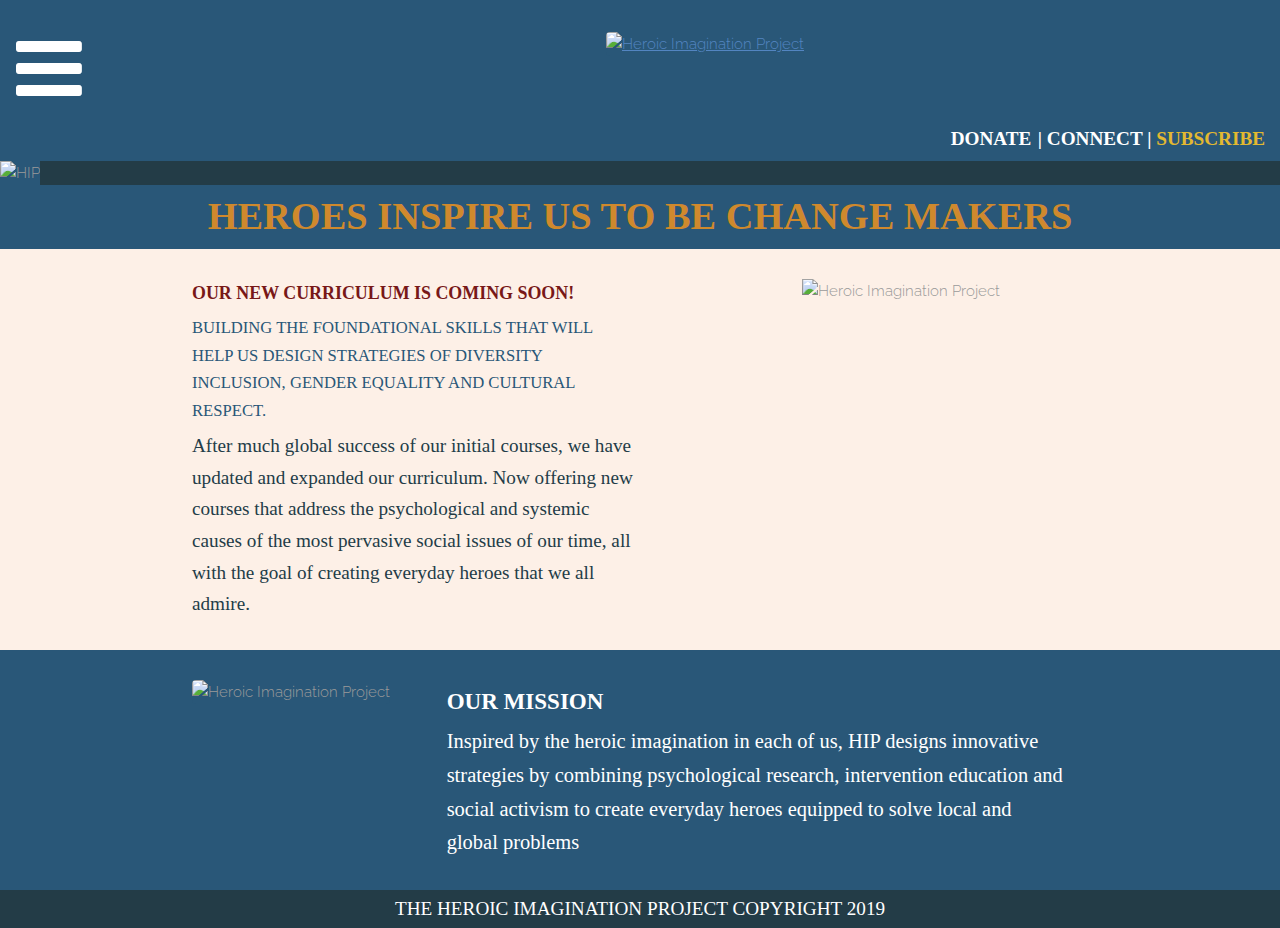
==== commit 093fd97b: "test  for mobile." ====
--- a/index.html
+++ b/index.html
@@ -16,16 +16,16 @@
 	</head>
 	<body>
 
-	<div class="w3-row w3-left-align" style="padding-top: 8px;">
-	  <div class="w3-col w3-quarter s1">
+	<div style="padding-top: 8px; width: 100%;">
+	  <div style="float: left;">
 	  	<a class="w3-bar-item w3-button" href="#" style="color: white;"><i class="fa fa-bars" style="font-size:6vw; padding-top: 15px;"></i>
 
 	  </div>
-	  <div class="w3-col w3-rest s10 w3-center">
-	  	<a href="https://www.heroicimagination.org/"><img src="https://www.heroicimagination.org/images/hip_logo_horizontal_white.png" class="w3-round" alt="Heroic Imagination Project" style="width:45%; height: 28%; max-width:100%; max-height:100%; padding-top: 15px;"></a>
+	  <div class="w3-center">
+	  	<a href="https://www.heroicimagination.org/"><img src="https://www.heroicimagination.org/images/hip_logo_horizontal_white.png" class="w3-round" alt="Heroic Imagination Project" style="width:45%; height: 28%; max-width:100%; max-height:100%;"></a>
 	  </div>
     </div>
-	<div class="w3-row w3-right-align" style="padding-top: 0px;">
+	<div class="w3-row w3-right-align" style="padding-top: 1px;">
 	  <div class="w3-col s8 w3-right ">
 		<div style="padding-bottom: 3px;">
 	  		<div class="w3-right-align" style="color: white; font-family: Optima; font-weight:600; font-size:1vw; padding-right: 15px;">
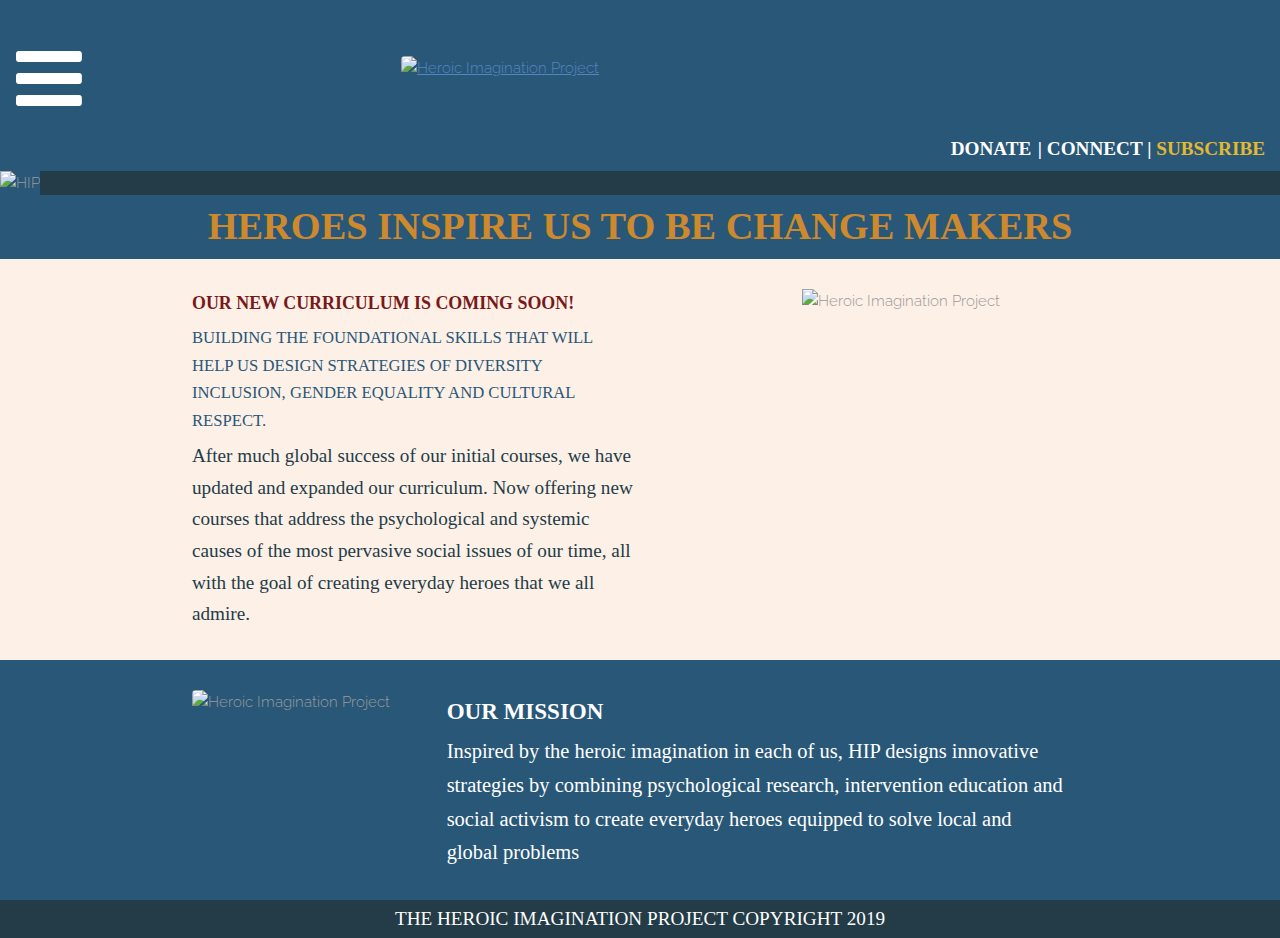
==== commit 6d9aa0c0: "more test." ====
--- a/index.html
+++ b/index.html
@@ -18,11 +18,13 @@
 
 	<div style="padding-top: 8px; width: 100%;">
 	  <div style="float: left;">
-	  	<a class="w3-bar-item w3-button" href="#" style="color: white;"><i class="fa fa-bars" style="font-size:6vw; padding-top: 15px;"></i>
+	  	<a class="w3-bar-item w3-button" href="#" style="color: white;"><i class="fa fa-bars" style="font-size:6vw; padding-top: 25px;"></i>
 
 	  </div>
-	  <div class="w3-center">
-	  	<a href="https://www.heroicimagination.org/"><img src="https://www.heroicimagination.org/images/hip_logo_horizontal_white.png" class="w3-round" alt="Heroic Imagination Project" style="width:45%; height: 28%; max-width:100%; max-height:100%;"></a>
+	  <div>
+	  	<a href="https://www.heroicimagination.org/"><img src="https://www.heroicimagination.org/images/hip_logo_horizontal_white.png" class="w3-round" alt="Heroic Imagination Project" style="width:45%; height: 28%; max-width:100%; max-height:100%; display: block;
+  margin-left: auto;
+  margin-right: auto;"></a>
 	  </div>
     </div>
 	<div class="w3-row w3-right-align" style="padding-top: 1px;">
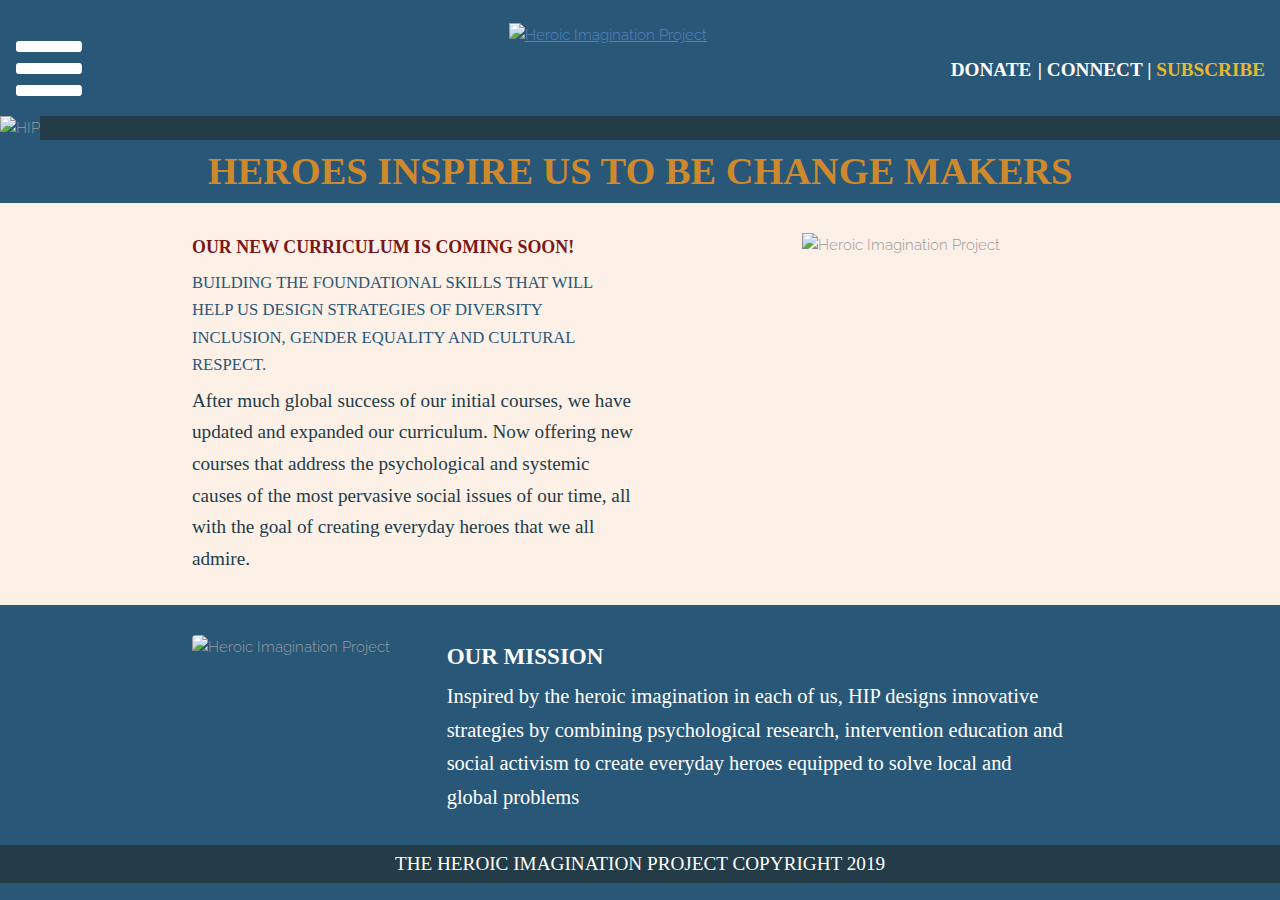
==== commit 11aa996e: "fixed." ====
--- a/index.html
+++ b/index.html
@@ -16,20 +16,16 @@
 	</head>
 	<body>
 
-	<div style="padding-top: 8px; width: 100%;">
-	  <div style="float: left;">
-	  	<a class="w3-bar-item w3-button" href="#" style="color: white;"><i class="fa fa-bars" style="font-size:6vw; padding-top: 25px;"></i>
+	<div class="w3-row w3-left-align" style="padding-top: 8px;">
+	  <div class="w3-col w3-quarter s1">
+	  	<a class="w3-bar-item w3-button" href="#" style="color: white;"><i class="fa fa-bars" style="font-size:6vw; padding-top: 15px;"></i>
 
 	  </div>
-	  <div>
-	  	<a href="https://www.heroicimagination.org/"><img src="https://www.heroicimagination.org/images/hip_logo_horizontal_white.png" class="w3-round" alt="Heroic Imagination Project" style="width:45%; height: 28%; max-width:100%; max-height:100%; display: block;
-  margin-left: auto;
-  margin-right: auto;"></a>
+	  <div class="w3-col w3-rest s9 w3-center">
+	  	<a href="https://www.heroicimagination.org/"><img src="https://www.heroicimagination.org/images/hip_logo_horizontal_white.png" class="w3-round" alt="Heroic Imagination Project" style="width:45%; height: 28%; max-width:100%; max-height:100%; padding-top: 15px; padding-left: 10px;"></a>
 	  </div>
-    </div>
-	<div class="w3-row w3-right-align" style="padding-top: 1px;">
-	  <div class="w3-col s8 w3-right ">
-		<div style="padding-bottom: 3px;">
+	  <div class="w3-col w3-quarter s4 w3-right">
+		<div class="w3-rest " style="padding-bottom: 3px;">
 	  		<div class="w3-right-align" style="color: white; font-family: Optima; font-weight:600; font-size:1vw; padding-right: 15px;">
 			    	<span class="w3-right-align" style="color: white; font-family: Optima; font-size:2vw;">
 			    		<span class="w3-right-align" style="color: white; font-family: Optima; font-size:2vw;">
@@ -57,6 +53,7 @@
 	  		</div>
 	  	</div>
 	</div>
+
 	<div class="w3-row" style="background-color: #233C47;">
 		<img src="https://www.heroicimagination.org/images/banner.jpg" style="width: 100%; max-width:100%; max-height:100%;" alt="HIP">
 	</div>
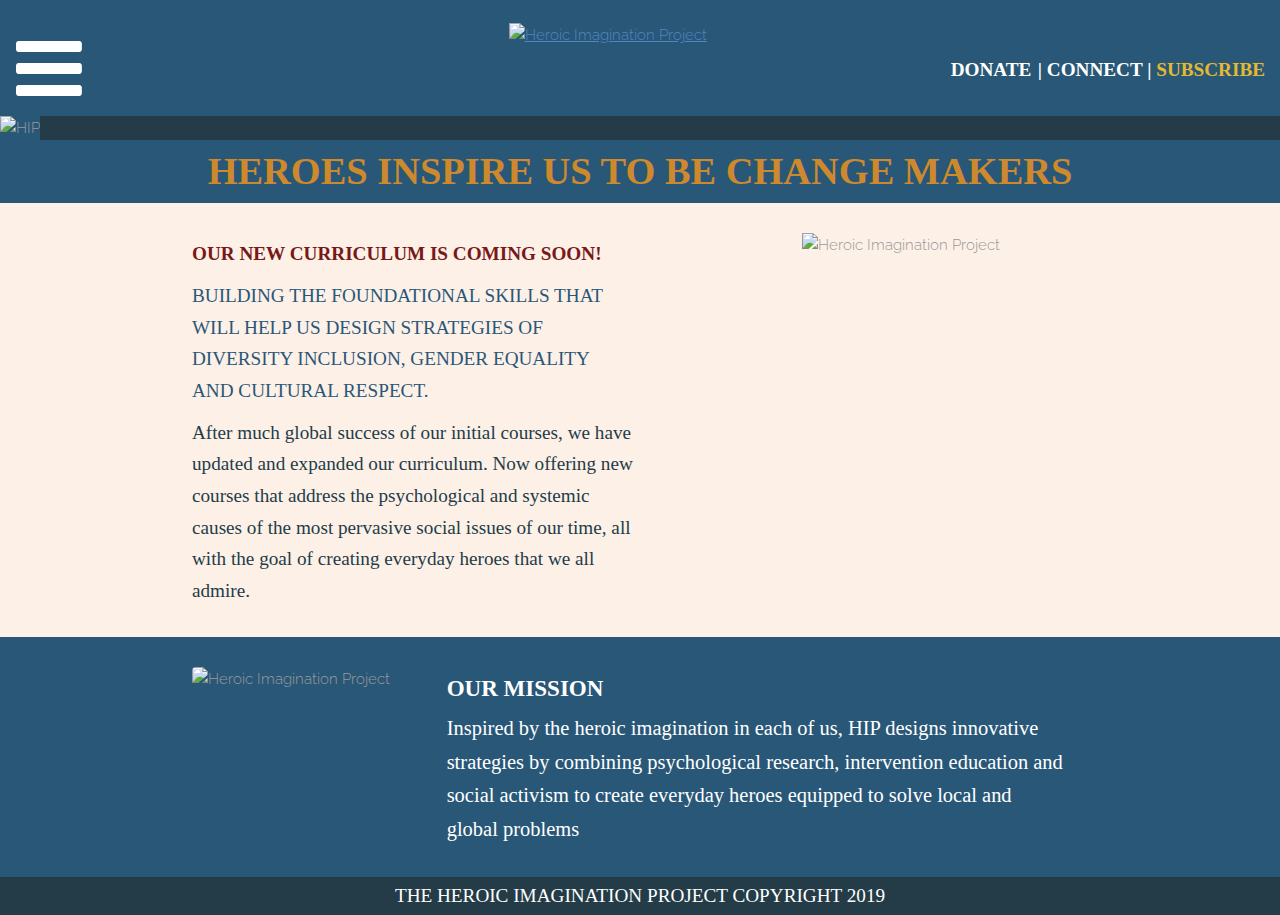
==== commit 24b85ee0: "fixed." ====
--- a/index.html
+++ b/index.html
@@ -66,22 +66,22 @@
 
 	</div>
 	<div class="w3-row" style="background-color: #FDF0E7; padding-top: 30px; padding-bottom: 30px;">
-	  <div class="w3-col w3-quarter s6" style="background-color: #FDF0E7; padding-left: 15%; padding-right: 7px;">
+	  <div class="w3-col w3-quarter s6" style="background-color: #FDF0E7; padding-left: 15%; padding-right: 7px; padding-top: 5px;">
 	  		
-	  		<div style="color: #781818; background-color: #FDF0E7; font-family: Optima; font-weight:600; font-size:1.4vw;">
+	  		<div style="color: #781818; background-color: #FDF0E7; font-family: Optima; font-weight:600; font-size:1.5vw;">
 	  		OUR NEW CURRICULUM IS COMING SOON!
 	  		</div>
-	  		<div style="color: #295778; background-color: #FDF0E7; font-family: Optima; font-weight:500; font-size:1.3vw; padding-top: 6px;">
+	  		<div style="color: #295778; background-color: #FDF0E7; font-family: Optima; font-weight:500; font-size:1.5vw; padding-top: 10px;">
 				BUILDING THE FOUNDATIONAL SKILLS THAT WILL HELP US DESIGN STRATEGIES OF DIVERSITY INCLUSION, GENDER EQUALITY AND CULTURAL RESPECT.
 		    </div>
-		    <div style="color: #233C47; background-color: #FDF0E7; font-family: Optima; font-weight:400; font-size:1.5vw; padding-top: 6px;">
+		    <div style="color: #233C47; background-color: #FDF0E7; font-family: Optima; font-weight:400; font-size:1.5vw; padding-top: 10px;">
 				After much global success of our initial courses, we have updated and expanded our curriculum. Now offering new courses that address the psychological and systemic causes of the most pervasive social issues of our time, all with the goal of creating everyday heroes that we all admire.
 		    </div>
 
 	  </div>
 
 	  <div class="w3-col w3-quarter s1 w3-center s6" style="background-color: #FDF0E7; padding-left: 10px; padding-right: 10%;">
-	  	<img src="https://www.heroicimagination.org/images/curriculum.png" alt="Heroic Imagination Project" style="height: 50%; width: 50%; max-width:100%; max-height:100%;  background-color: #FDF0E7;">
+	  	<img src="https://www.heroicimagination.org/images/curriculum.png" alt="Heroic Imagination Project" style="height: 70%; width: 70%; max-width:100%; max-height:100%;  background-color: #FDF0E7;">
 	  </div>	
 	</div>
       <div class="w3-row" style="background-color: #295778; padding-top: 30px; padding-bottom: 30px;">
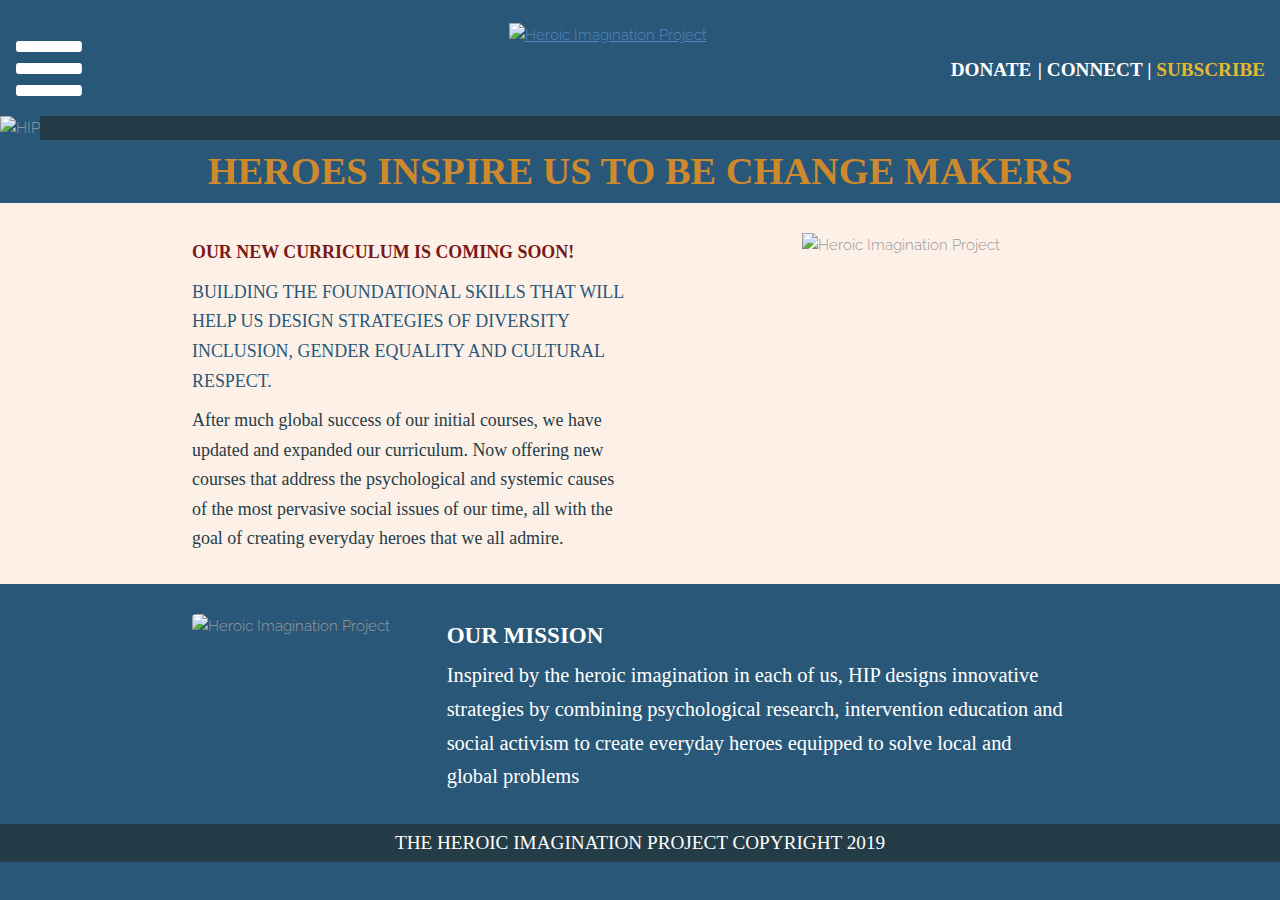
==== commit 5af443e0: "thangs." ====
--- a/index.html
+++ b/index.html
@@ -68,13 +68,13 @@
 	<div class="w3-row" style="background-color: #FDF0E7; padding-top: 30px; padding-bottom: 30px;">
 	  <div class="w3-col w3-quarter s6" style="background-color: #FDF0E7; padding-left: 15%; padding-right: 7px; padding-top: 5px;">
 	  		
-	  		<div style="color: #781818; background-color: #FDF0E7; font-family: Optima; font-weight:600; font-size:1.5vw;">
+	  		<div style="color: #781818; background-color: #FDF0E7; font-family: Optima; font-weight:600; font-size:1.4vw;">
 	  		OUR NEW CURRICULUM IS COMING SOON!
 	  		</div>
-	  		<div style="color: #295778; background-color: #FDF0E7; font-family: Optima; font-weight:500; font-size:1.5vw; padding-top: 10px;">
+	  		<div style="color: #295778; background-color: #FDF0E7; font-family: Optima; font-weight:500; font-size:1.4vw; padding-top: 10px;">
 				BUILDING THE FOUNDATIONAL SKILLS THAT WILL HELP US DESIGN STRATEGIES OF DIVERSITY INCLUSION, GENDER EQUALITY AND CULTURAL RESPECT.
 		    </div>
-		    <div style="color: #233C47; background-color: #FDF0E7; font-family: Optima; font-weight:400; font-size:1.5vw; padding-top: 10px;">
+		    <div style="color: #233C47; background-color: #FDF0E7; font-family: Optima; font-weight:400; font-size:1.4vw; padding-top: 10px;">
 				After much global success of our initial courses, we have updated and expanded our curriculum. Now offering new courses that address the psychological and systemic causes of the most pervasive social issues of our time, all with the goal of creating everyday heroes that we all admire.
 		    </div>
 
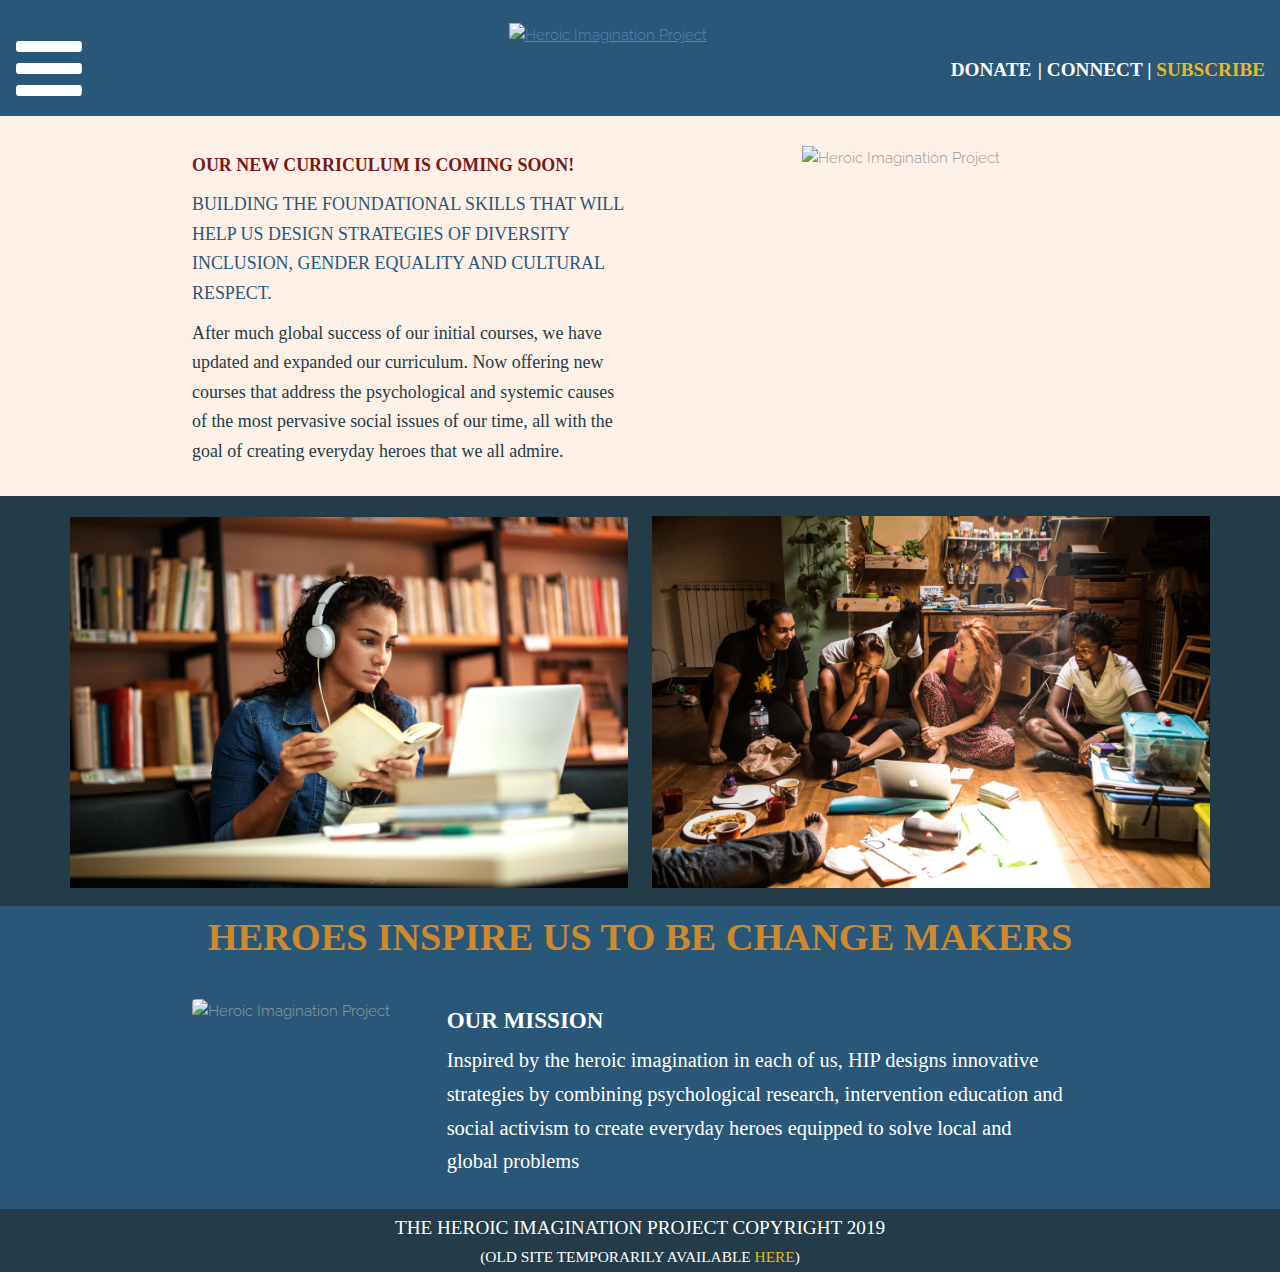
==== commit a482ccb2: "some new stuff." ====
--- a/index.html
+++ b/index.html
@@ -7,6 +7,10 @@
 <link rel="icon" type="image/png" sizes="32x32" href="https://www.heroicimagination.org/images/favicon-32x32.png">
 <link rel="icon" type="image/png" sizes="16x16" href="https://www.heroicimagination.org/images/favicon-16x16.png">
 <link rel="manifest" href="https://www.heroicimagination.org//site.webmanifest">
+<style>
+.mySlides {display:none;}
+</style>
+
 <html>
 	<head>
 		<title>Heroic Imagination Project</title>
@@ -53,18 +57,6 @@
 	  		</div>
 	  	</div>
 	</div>
-
-	<div class="w3-row" style="background-color: #233C47;">
-		<img src="https://www.heroicimagination.org/images/banner.jpg" style="width: 100%; max-width:100%; max-height:100%;" alt="HIP">
-	</div>
-
-	<div class="w3-row w3-center">
-
-		<span class="w3-center" style="color: #cf892d; font-family: Optima; font-weight:600; font-size:3vw;">
-	  		HEROES INSPIRE US TO BE CHANGE MAKERS
-	  	</span>
-
-	</div>
 	<div class="w3-row" style="background-color: #FDF0E7; padding-top: 30px; padding-bottom: 30px;">
 	  <div class="w3-col w3-quarter s6" style="background-color: #FDF0E7; padding-left: 15%; padding-right: 7px; padding-top: 5px;">
 	  		
@@ -84,33 +76,92 @@
 	  	<img src="https://www.heroicimagination.org/images/curriculum.png" alt="Heroic Imagination Project" style="height: 70%; width: 70%; max-width:100%; max-height:100%;  background-color: #FDF0E7;">
 	  </div>	
 	</div>
-      <div class="w3-row" style="background-color: #295778; padding-top: 30px; padding-bottom: 30px;">
-	  <div class="w3-col w3-quarter s4" style="padding-left: 15%;">
-	  	<img src="https://www.heroicimagination.org/images/hip_logo.png" class="w3-round" alt="Heroic Imagination Project" style="width: 80%; height: 80%; max-width:100%; max-height:100%;">
-	  </div>
-	  <div class="w3-col w3-rest w3-left s6">
 
-	  		<div style="color: white; font-family: Optima; font-weight:800; font-size:1.8vw; padding-top: 2px; padding-left: 20px;">
-			OUR MISSION
-	  		</div>
-	  		<div style="color: white; font-family: Optima; font-weight:200; font-size:1.6vw; padding-top: 5px; padding-left: 20px;">
-	  		Inspired by the heroic imagination in each of us, HIP designs
-			innovative strategies by combining psychological research,
-			intervention education and social activism to create everyday
-			heroes equipped to solve local and global problems
-	  		</div>
-	  </div>
+	<div class="w3-row" style="background-color: #233C47;">
 
-      </div>
+		<div class="w3-center" style="float: left; padding: 20px; background-color: #233C47; padding-bottom: 10px;">
+			<span style="background-color: #233C47;">
+				<img src="images/panel5.jpg" style="width:45%; height: 48%;"/>
+			</span>
+			<!--
+			<span style="padding-left: 10px; padding-top: 5px; background-color: #233C47;">
+				<img src="images/panel6.jpg" style="width:32%; height: 32%;"/>
+			</span>
+			-->
+			<span style="padding-left: 20px; background-color: #233C47;">
+				<img src="images/panel2.jpg" style="width:45%; height: 48%;"/>
+			</span>
+		</div>
+	</div>
+		
+	
+		<!--
+	<div class="w3-row w3-center" style="background-color: #233C47; padding-top: 3px; padding-bottom: 3px;">
+		<div align="center" style="background-color: #233C47; padding-top: 5px; padding-bottom: 5px;">
 
+			  <img class="mySlides" src="images/panel1.jpg" class="w3-round" style="width:50%; height:50%;">
+			  <img class="mySlides" src="images/panel2.jpg" class="w3-round" style="width:50%; height:50%;">
+			</div>
+	</div>
+			-->
+
+	<div class="w3-row w3-center">
+		<span class="w3-center" style="color: #cf892d; font-family: Optima; font-weight:600; font-size:3vw;">
+	  		HEROES INSPIRE US TO BE CHANGE MAKERS
+	  	</span>
+	</div>
+
+	<div class="w3-row" style="background-color: #295778; padding-top: 30px; padding-bottom: 30px;">
+	<div class="w3-col w3-quarter s4" style="padding-left: 15%;">
+		<img src="https://www.heroicimagination.org/images/hip_logo.png" class="w3-round" alt="Heroic Imagination Project" style="width: 80%; height: 80%; max-width:100%; max-height:100%;">
+	</div>
+	<div class="w3-col w3-rest w3-left s6">
+
+			<div style="color: white; font-family: Optima; font-weight:800; font-size:1.8vw; padding-top: 2px; padding-left: 20px;">
+		OUR MISSION
+			</div>
+			<div style="color: white; font-family: Optima; font-weight:200; font-size:1.6vw; padding-top: 5px; padding-left: 20px;">
+			Inspired by the heroic imagination in each of us, HIP designs
+		innovative strategies by combining psychological research,
+		intervention education and social activism to create everyday
+		heroes equipped to solve local and global problems
+			</div>
+	</div>
+
+	</div>
 
 	<div class="w3-row w3-center" style="background-color: #233C47; padding-top: 3px; padding-bottom: 3px;">
 
 		<span class="w3-center s12" style="background-color: #233C47; color: white; font-family: Optima; font-weight:300; font-size:1.5vw;  ">
 	  		THE HEROIC IMAGINATION PROJECT COPYRIGHT 2019
+
 	  	</span>
+		<div class="w3-center s12" style="background-color: #233C47; color: white; font-family: Optima; font-weight:300; font-size:1.2vw;  ">
+	  		  		(OLD SITE TEMPORARILY AVAILABLE <a href="https://heroicimaginationproject.squarespace.com/" style="color: #e3b930; font-family: Optima; font-size:1.2vw; text-decoration: none; background-color: #233C47;">HERE</a>)
+	    </div>
+	  	<!--
+https://heroicimaginationproject.squarespace.com/
+	  	-->
 
 	</div>
 
 	</body>
-</html>+</html>
+
+<script>
+
+var slideIndex = 0;
+carousel();
+
+function carousel() {
+  var i;
+  var x = document.getElementsByClassName("mySlides");
+  for (i = 0; i < x.length; i++) {
+    x[i].style.display = "none";
+  }
+  slideIndex++;
+  if (slideIndex > x.length) {slideIndex = 1}
+  x[slideIndex-1].style.display = "block";
+  setTimeout(carousel, 2000); // Change image every 2 seconds
+}
+	</script>